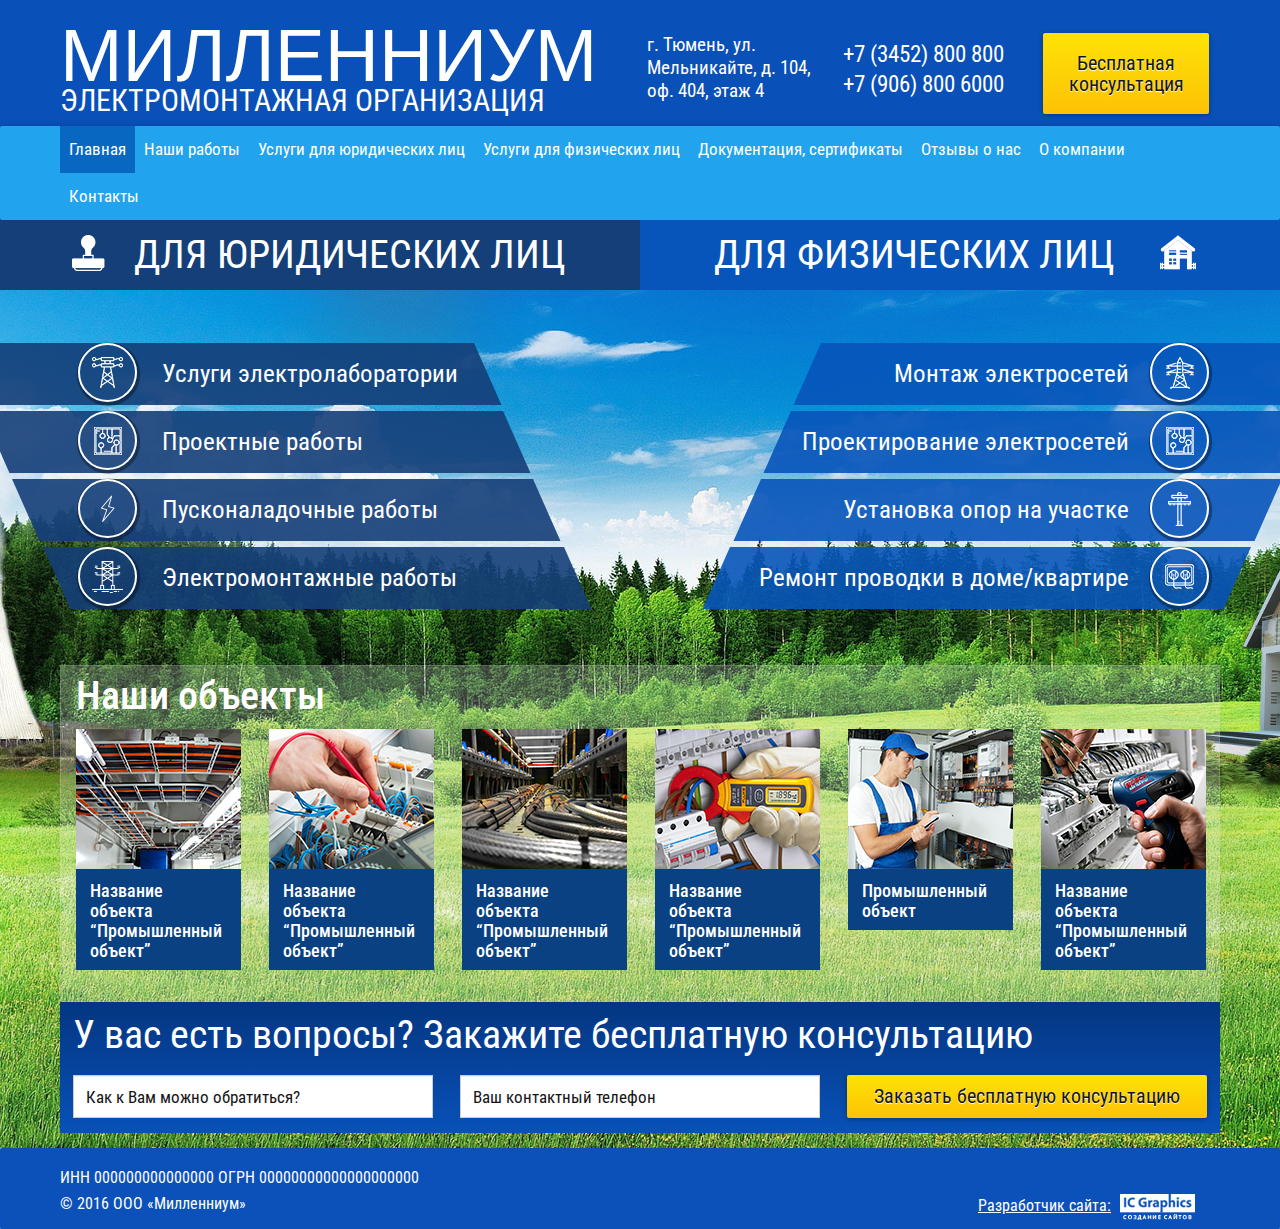
==== app/index.html @ 9b437aac "pered ispravleniem" ====
<!DOCTYPE html>
<html lang="ru">

<head>
    <meta charset="utf-8">
    <meta http-equiv="X-UA-Compatible" content="IE=edge">
    <title>Милленниум</title>
    <link rel="stylesheet" href="css/bootstrap.css">
    <!--[if lt IE 9]>
    <script src="https://oss.maxcdn.com/html5shiv/3.7.2/html5shiv.min.js"></script>
    <script src="https://oss.maxcdn.com/respond/1.4.2/respond.min.js"></script>
    <![endif]-->
    <link rel="stylesheet" href="css/owl.carousel.min.css">
    <link rel="stylesheet" type="text/css" href="css/main.css">
</head>
<body>
<div class="wrapper main-page">
    <div class="main-header">
        <div class="container">
            <div class="main-header_top">
                <div class="logo">
                    <a href="/">
                        <div class="logo_text">
                            Милленниум<br>
                            Электромонтажная   организация
                        </div>
                    </a>
                </div>
                <div class="contacts-info_location">
                    г. Тюмень, ул.<br> Мельникайте, д. 104,<br> оф. 404, этаж 4
                </div>
                <div class="contacts-info_phone">
                    +7 (3452) 800 800<br>
                    +7 (906) 800 6000
                </div>
                <button class="btn btn-size1" type="button" data-toggle="modal" data-target="#callback-modal">
                    Бесплатная<br> консультация
                </button>
            </div>
        </div>
        <nav class="main-nav">
            <div class="container">
                <ul class="main-nav_list">
                    <li class="active">
                        <a href="#">
                            Главная
                        </a>
                    </li>
                    <li>
                        <a href="#">
                            Наши работы
                        </a>
                    </li>
                    <li>
                        <a href="#">
                            Услуги для юридических лиц
                        </a>
                    </li>
                    <li>
                        <a href="#">
                            Услуги для физических лиц
                        </a>
                    </li>
                    <li>
                        <a href="#">
                            Документация, сертификаты
                        </a>
                    </li>
                    <li>
                        <a href="#">
                            Отзывы о нас
                        </a>
                    </li>
                    <li>
                        <a href="#">
                            О компании
                        </a>
                    </li>
                    <li>
                        <a href="#">
                            Контакты
                        </a>
                    </li>
                </ul>
            </div>
        </nav>
        <div class="main-header_bottom clearfix">
            <div class="container">
                <div class="main-header_box">
                    Для юридических лиц
                </div>
                <div class="main-header_box">
                    Для физических лиц
                </div>
            </div>
        </div>
    </div>
    <section class="content">
        <div class="container">
            <h1>

            </h1>
            <div class="main-services clearfix">
                <a class="main-services_link" href="">
                    <ul class="main-services_list main-services_left">
                        <li>
                            <span>Услуги электролаборатории</span>

                        </li>
                        <li>
                            Проектные работы
                        </li>
                        <li>
                            Пусконаладочные работы
                        </li>
                        <li>
                            Электромонтажные работы
                        </li>
                    </ul>
                </a>
                <a class="main-services_link" href="">
                    <ul class="main-services_list main-services_right">
                        <li>
                            Монтаж электросетей
                        </li>
                        <li>
                            Проектирование электросетей
                        </li>
                        <li>
                            Установка опор на участке
                        </li>
                        <li>
                            Ремонт проводки в доме/квартире
                        </li>
                    </ul>
                </a>

            </div>
            <div class="objects clearfix">
                <h2>
                    Наши объекты
                </h2>
                <div class="objects_wrap">
                    <a class="objects_item" href="#">
                        <img src="img/home1.jpg" alt="" class="objects_img">
                        <div class="objects_title">
                            <h4 class="main--title">
                                Название объекта “Промышленный объект”
                            </h4>
                        </div>
                    </a>
                    <a class="objects_item" href="#">
                        <img src="img/home2.jpg" alt="" class="objects_img">
                        <div class="objects_title">
                            <h4 class="main--title">
                                Название объекта “Промышленный объект”
                            </h4>
                        </div>
                    </a>
                    <a class="objects_item" href="#">
                        <img src="img/home3.jpg" alt="" class="objects_img">
                        <div class="objects_title">
                            <h4 class="main--title">
                                Название объекта “Промышленный объект”
                            </h4>
                        </div>
                    </a>
                    <a class="objects_item" href="#">
                        <img src="img/home4.jpg" alt="" class="objects_img">
                        <div class="objects_title">
                            <h4 class="main--title">
                                Название объекта “Промышленный объект”
                            </h4>
                        </div>
                    </a>
                    <a class="objects_item" href="#">
                        <img src="img/home5.jpg" alt="" class="objects_img">
                        <div class="objects_title">
                            <h4>
                                Промышленный объект
                            </h4>
                        </div>
                    </a>
                    <a class="objects_item" href="#">
                        <img src="img/home6.jpg" alt="" class="objects_img">
                        <div class="objects_title">
                            <h4 class="main--title">
                                Название объекта “Промышленный объект”
                            </h4>
                        </div>
                    </a>
                </div>
            </div>
            <div class="main-callback clearfix">

                <div class="main-callback_title">
                    У вас есть вопросы? Закажите бесплатную  консультацию
                </div>
                <form class="callback_form form-ajax" action="#" method="POST" data-validate-fields="callback_fields">
                    <div class="form-group">
                        <input class="form-control" name="name" type="text" placeholder="Как к Вам можно обратиться?">
                    </div>
                    <div class="form-group">
                        <input class="form-control" name="phone" type="tel" placeholder="Ваш контактный телефон">
                    </div>
                    <div class="form-group">
                        <button class="btn btn-stretch btn-ajax" type="button">
                            Заказать бесплатную консультацию
                        </button>
                    </div>
                </form>
            </div>

        </div>
    </section>
</div>
<!-- wrapper-end -->

<footer class="main-footer">
    <div class="container">
        <div class="main-footer_copyright">
            ИНН    000000000000000    ОГРН   00000000000000000000<br>
            &copy 2016 ООО «Милленниум»
        </div>
        <div class="main-footer_creators">
            <a href="http://ic-graphics.ru/">Разработчик сайта:</a>
            <img src="img/footer_creators.png" alt="">
        </div>
    </div>
</footer>
<div class="modal fade callback-modal" id="callback-modal" tabindex="-1">
    <div class="modal-dialog">
        <div class="modal-content">
            <div class="modal-header">
                <button class="close" type="button"  data-dismiss="modal" aria-label="Close"><span aria-hidden="true" > <img
                        src="img/modal_close.png" alt=""> </span>
                </button>
                <div class="modal-title">
                    Получить бесплатную<br>
                    консултацию специалиста
                </div>
            </div>
            <div class="modal-body">
                <form class="form-enroll form-ajax" action="#" method="POST" data-validate-fields="callback_fields">
                    <div class="form-group">
                        <input class="form-control" name="name" type="text" placeholder="Как к Вам можно обратиться *">
                    </div>
                    <div class="form-group">
                        <input class="form-control" name="phone" type="tel" placeholder="Ваш номер телефона *">
                    </div>
                    <div class="form-group">
                        <input class="checkbox" name="checkbox" id="checkbox" type="checkbox" >
                        <label for="checkbox">Разрешить обработку персональных данных</label>
                    </div>
                    <div class="form-group">
                        <button class="btn btn-stretch btn-ajax" type="button">
                            Отправить запрос
                        </button>
                    </div>

                </form>
            </div>
        </div><!-- /.modal-content -->
    </div><!-- /.modal-dialog -->
</div><!-- /.modal -->
<script src="https://ajax.googleapis.com/ajax/libs/jquery/1.11.3/jquery.min.js"></script>
<script src="js/owl.carousel.min.js"></script>
<script src="js/main.js"></script>
<script src="js/bootstrap.js"></script>
</body>
</html>
---- app/css/main.css ----
@charset "UTF-8";
@import url("https://fonts.googleapis.com/css?family=Roboto+Condensed:300,400,700&subset=cyrillic");
@import url(../fonts/avantgardegothicc-bold.css);
@import url(http://allfont.ru/allfont.css?fonts=avantgardectt-bold);
@import url(../fonts/MyriadProRegular.css);
/******************* Прижатый футер ************************/
.wrapper {
  min-height: 100%;
  margin-bottom: -81px;
  overflow: hidden; }

.wrapper:after {
  content: "";
  display: block;
  height: 81px; }

html,
body {
  height: 100%; }

body {
  min-width: 1170px;
  font-family: 'Roboto Condensed', sans-serif;
  color: #131313;
  font-size: 17px; }

.container {
  width: 1170px;
  padding: 0 5px; }

/******************* Base-style ************************/
/******************* Кнопки ************************/
.btn {
  line-height: 21px;
  text-decoration: none;
  font-size: 20px;
  text-shadow: 0 1px 1px white;
  color: #151515;
  background-color: #fdc205;
  background-image: -webkit-gradient(linear, left bottom, left top, from(#fdc205), to(#fde305));
  background-image: -webkit-linear-gradient(bottom, #fdc205 0%, #fde305 100%);
  background-image: linear-gradient(to top, #fdc205 0%, #fde305 100%);
  -webkit-border-radius: 2px;
          border-radius: 2px;
  -webkit-box-shadow: 0 1px 5px rgba(0, 0, 0, 0.35);
          box-shadow: 0 1px 5px rgba(0, 0, 0, 0.35);
  border: none;
  outline: none !important;
  -webkit-transition: all 0.9s;
  transition: all 0.9s;
  white-space: normal; }

.btn:hover {
  color: #151515;
  background-image: -webkit-gradient(linear, left bottom, left top, from(#21a3ee), to(#7bdeff));
  background-image: -webkit-linear-gradient(bottom, #21a3ee 0%, #7bdeff 100%);
  background-image: linear-gradient(to top, #21a3ee 0%, #7bdeff 100%);
  -webkit-box-shadow: 0 1px 5px rgba(0, 0, 0, 0.35);
          box-shadow: 0 1px 5px rgba(0, 0, 0, 0.35);
  -webkit-animation: background 2s infinite alternate;
          animation: background 2s infinite alternate; }

.btn:active {
  color: #151515;
  background-image: -webkit-gradient(linear, left bottom, left top, from(#7bdeff), to(#21a3ee));
  background-image: -webkit-linear-gradient(bottom, #7bdeff 0%, #21a3ee 100%);
  background-image: linear-gradient(to top, #7bdeff 0%, #21a3ee 100%);
  -webkit-box-shadow: inset 0 0 10px rgba(1, 56, 85, 0.5);
          box-shadow: inset 0 0 10px rgba(1, 56, 85, 0.5);
  background-position: 0 -102%; }

.btn:focus, .btn:visited {
  color: #151515;
  background-color: #fdc205;
  background-image: -webkit-gradient(linear, left bottom, left top, from(#fdc205), to(#fde305));
  background-image: -webkit-linear-gradient(bottom, #fdc205 0%, #fde305 100%);
  background-image: linear-gradient(to top, #fdc205 0%, #fde305 100%); }

.btn-size1 {
  width: 166px;
  padding: 19.5px 12px; }

.btn-size2 {
  width: 360px;
  padding: 11px 12px; }

.btn-stretch {
  width: 100%;
  padding: 11px 12px; }

h1,
h2,
h3,
h4 {
  margin: 0;
  color: #101010; }

h1 {
  padding-top: 15px;
  padding-bottom: 23px;
  font-size: 35px;
  line-height: 30px;
  text-transform: uppercase; }

h2 {
  padding-top: 14px;
  padding-bottom: 19px;
  font-size: 25px;
  line-height: 30px;
  text-transform: uppercase; }

h3 {
  padding-top: 15px;
  padding-bottom: 12px;
  font-size: 20px;
  line-height: 26px; }

h4 {
  padding-top: 12px;
  padding-bottom: 9px;
  font-size: 18px;
  line-height: 20px; }

.main-page h1 {
  padding-top: 26px;
  padding-bottom: 26px;
  font-size: 25px;
  color: #ffffff;
  line-height: 38px; }

.main-page h2 {
  padding-top: 11px;
  padding-bottom: 14px;
  color: #ffffff;
  font-size: 40px;
  text-transform: none;
  line-height: 38px; }

.main-page h3 {
  padding-top: 15px;
  padding-bottom: 12px;
  font-size: 25px;
  color: #ffffff;
  line-height: 26px; }

.main-page h4 {
  color: #ffffff; }

.main-page {
  background: url(../img/main_bg.jpg) top center no-repeat;
  background-color: #6cb6db; }

a {
  color: #0851b8;
  text-decoration: underline; }

a:visited {
  color: #7018de;
  text-decoration: underline; }

a:hover {
  color: #388bff;
  text-decoration: underline; }

p {
  padding: 0;
  margin-bottom: 21px;
  font-weight: 300;
  line-height: 20px; }

input[type="radio"]:focus, input[type="checkbox"]:focus {
  outline: none; }

/*-- добавить классы через javasct --*/
/*-- для главной страницы --*/
/******************* Хлебные крошки ************************/
.bread {
  margin-top: 14px;
  color: #272727; }

.bread .bread-separator {
  padding: 0 12px; }

/******************* header ************************/
.main-header {
  padding-top: 33px;
  color: #ffffff;
  font-size: 19px;
  line-height: 23px;
  background: #0950b8; }

.main-header_top {
  padding-bottom: 12px; }

.main-header_bottom {
  padding: 15px 0;
  font-size: 40px;
  text-transform: uppercase;
  line-height: 40px;
  background: #e0f3fa;
  /* Old browsers */
  /* FF3.6-15 */
  background: -webkit-linear-gradient(left, #153f78 50%, #0755ba 50%);
  /* Chrome10-25,Safari5.1-6 */
  background: -webkit-gradient(linear, left top, right top, color-stop(50%, #153f78), color-stop(50%, #0755ba));
  background: linear-gradient(to right, #153f78 50%, #0755ba 50%);
  /* W3C, IE10+, FF16+, Chrome26+, Opera12+, Safari7+ */ }

.main-header_box {
  float: left;
  padding-left: 74px;
  width: 50%;
  background: url(../img/header_juridical.png) 12px top no-repeat; }

.main-header_box:nth-child(2) {
  background: url(../img/header_physical.png) 520px top no-repeat; }

.logo {
  float: left;
  margin-right: 37px; }

.logo a {
  color: #ffffff; }

.logo_text {
  display: inline-block;
  width: 550px;
  text-transform: uppercase;
  line-height: 45px;
  font-size: 30px; }

.logo_text:first-line {
  font-size: 75px;
  font-family: 'AvantGardeCTT Bold', arial, sans-serif; }

.contacts-info_location {
  float: left;
  margin-right: 16px;
  width: 180px; }

.contacts-info_phone {
  float: left;
  width: 180px;
  margin-right: 20px;
  padding-top: 7px;
  font-size: 23px;
  line-height: 30px; }

/******************* Главная навигация ************************/
.main-nav {
  background-color: #21a3ee;
  -webkit-border-radius: 2px;
          border-radius: 2px;
  -webkit-box-shadow: 0 3px 8px rgba(0, 0, 0, 0.35);
          box-shadow: 0 3px 8px rgba(0, 0, 0, 0.35); }

.main-nav_list {
  margin: 0;
  padding: 0;
  font-size: 0; }

.main-nav_list > li {
  display: inline-block;
  font-size: 17px;
  font-weight: 400; }

.main-nav_list > li a {
  display: block;
  padding: 12px 9px;
  color: #ffffff;
  text-decoration: none;
  -webkit-transition: all 0.3s;
  transition: all 0.3s; }

.main-nav_list > li a:hover, .main-nav_list > li a:active, .main-nav_list > li a:visited, .main-nav_list > li a:focus {
  text-decoration: none; }

.main-nav_list > li:hover > a,
.main-nav_list > li.active > a {
  background: #0868c1; }

/******************* objects ************************/
.objects {
  padding-left: 15px;
  background-color: rgba(255, 255, 255, 0.21);
  border: 1px solid rgba(209, 209, 209, 0.21); }

.objects_img {
  width: 165px;
  height: 140px;
  overflow: hidden; }

.objects_img img {
  width: 100%; }

.objects_item {
  float: left;
  margin-right: 28px;
  margin-bottom: 31px;
  width: 165px;
  text-decoration: none; }

.objects_item:hover {
  -webkit-box-shadow: 0.5px 0.9px 16px rgba(0, 0, 0, 0.35);
          box-shadow: 0.5px 0.9px 16px rgba(0, 0, 0, 0.35); }

.objects_item:hover, .objects_item:active, .objects_item:visited {
  text-decoration: none; }

.objects_item:nth-child(6n) {
  margin-right: 0; }

.objects_item:hover .objects_title {
  background-color: #fdc205;
  background-image: -webkit-gradient(linear, left bottom, left top, from(#fdc205), to(#fde305));
  background-image: -webkit-linear-gradient(bottom, #fdc205 0%, #fde305 100%);
  background-image: linear-gradient(to top, #fdc205 0%, #fde305 100%); }

.objects_item:hover h4 {
  color: #151515; }

.objects_title {
  padding: 0 14px;
  color: #ffffff;
  background-color: #094182;
  -webkit-transition: all 0.3s;
  transition: all 0.3s; }

/******************* work ************************/
.work-list {
  margin-bottom: 32px; }

.work-list_item {
  position: relative;
  float: left;
  margin-right: 30px;
  width: 555px;
  -webkit-transition: all 0.3s;
  transition: all 0.3s; }

.work-list_item:nth-child(2n) {
  margin-right: 0; }

.work-list_item:hover {
  -webkit-box-shadow: 0.5px 0.9px 16px rgba(0, 0, 0, 0.35);
          box-shadow: 0.5px 0.9px 16px rgba(0, 0, 0, 0.35); }

.work-list_item:hover .work_text {
  color: #101010;
  background-color: #fdcd05; }

.work-list_text {
  position: absolute;
  top: 225px;
  left: 0;
  min-width: 359px;
  max-width: 500px;
  padding: 5px 12px;
  line-height: 30px;
  color: #ffffff;
  font-size: 25px;
  text-transform: uppercase;
  background-color: #094182;
  -webkit-transition: all 0.3s;
  transition: all 0.3s; }

.work-list_img {
  width: 555px;
  height: 280px; }

.work-list2_item {
  float: left;
  margin-right: 30px;
  margin-bottom: 31px;
  width: 262px;
  text-decoration: none; }

.work-list2_item:hover, .work-list2_item:active, .work-list2_item:visited, .work-list2_item:focus {
  text-decoration: none; }

.work-list2_item:hover {
  -webkit-box-shadow: 0.5px 0.9px 16px rgba(0, 0, 0, 0.35);
          box-shadow: 0.5px 0.9px 16px rgba(0, 0, 0, 0.35); }

.work-list2_item:hover .work-list2_text {
  text-decoration: underline;
  color: #0851b8; }

.work-list2_item:hover .work-list2_title {
  background-color: #fdc205;
  color: #151515;
  background-image: -webkit-gradient(linear, left bottom, left top, from(#fdc205), to(#fde305));
  background-image: -webkit-linear-gradient(bottom, #fdc205 0%, #fde305 100%);
  background-image: linear-gradient(to top, #fdc205 0%, #fde305 100%); }

.work-list2_item:nth-child(4n) {
  margin-right: 0; }

.work-list2_img {
  width: 262px;
  height: 160px;
  overflow: hidden; }

.work-list2_img img {
  width: 100%; }

.work-list2 h3 {
  color: #ffffff; }

.work-list2_title {
  padding: 0 14px;
  background-color: #094182;
  text-decoration: none;
  -webkit-transition: all 0.3s;
  transition: all 0.3s; }

.work-list2_text {
  padding: 0 14px;
  padding-top: 15px;
  color: #131313;
  text-decoration: none;
  border: 1px solid #e2e2e2;
  -webkit-transition: all 0.3s;
  transition: all 0.3s; }

.work-list2_item:hover h3 {
  color: #151515; }

/******************* callback ************************/
.main-callback {
  padding: 0 13px;
  padding-bottom: 5px;
  margin-bottom: 15px;
  background-color: #153f78;
  background-image: -webkit-gradient(linear, left bottom, left top, from(#0851b8), to(#043681));
  background-image: -webkit-linear-gradient(bottom, #0851b8 0%, #043681 100%);
  background-image: linear-gradient(to top, #0851b8 0%, #043681 100%); }

.main-callback_title {
  padding-top: 17px;
  padding-bottom: 24px;
  color: #fefeff;
  font-size: 40px;
  line-height: 32px; }

.callback_form .form-group {
  float: left;
  margin-left: 0;
  margin-right: 27px; }

.callback_form .form-group:last-child {
  margin-right: 0; }

.form-group {
  width: 360px;
  margin-bottom: 10px; }

.form-group .form-control {
  height: 43px;
  font-size: 17px;
  -webkit-border-radius: 0;
          border-radius: 0; }

.form-group .form-control:focus {
  -webkit-box-shadow: inset -3px 2px 14px -5px #989898;
          box-shadow: inset -3px 2px 14px -5px #989898; }

input::-webkit-input-placeholder {
  color: #151515 !important; }

input:-moz-placeholder {
  /* Firefox 18- */
  color: #151515 !important; }

input::-moz-placeholder {
  /* Firefox 19+ */
  color: #151515 !important; }

input:-ms-input-placeholder {
  color: #151515 !important; }

.main-callback--all {
  padding-left: 99px;
  padding-top: 43px;
  padding-bottom: 25px;
  margin-bottom: 30px; }

.main-callback--all .callback_form {
  float: left; }

.main-callback--all .main-callback_title {
  float: left;
  width: 572px;
  padding-top: 0;
  margin-right: 25px;
  text-transform: uppercase; }

.main-callback--all .main-callback_title span {
  font-size: 55px;
  line-height: 43px;
  font-weight: 400; }

.main-callback--all .form-group {
  float: none;
  margin-left: 0;
  margin-right: 27px; }

/******************* Футер без hit ************************/
.main-footer {
  height: 81px;
  min-width: 1170px;
  font-size: 16px;
  color: #ffffff;
  background-color: #0c51b9;
  -webkit-border-radius: 2px;
          border-radius: 2px;
  -webkit-box-shadow: 0 3px 8px rgba(0, 0, 0, 0.35);
          box-shadow: 0 3px 8px rgba(0, 0, 0, 0.35); }

.main-footer_copyright {
  float: left;
  margin-top: 17px;
  vertical-align: middle;
  line-height: 26px; }

.main-footer_creators {
  float: right;
  height: 26px;
  padding-right: 25px;
  margin-top: 45px;
  vertical-align: middle;
  text-align: right;
  line-height: 26px; }

.main-footer_creators img {
  width: 75px;
  height: 26px;
  margin-left: 5px; }

.main-footer_creators a {
  color: white; }

.main-footer_creators a:hover, .main-footer_creators a:active, .main-footer_creators a:focus {
  text-decoration: underline; }

/******************* модальное окно ************************/
.modal .modal-dialog {
  width: 560px;
  -webkit-box-shadow: 0.5px 0.9px 38px rgba(0, 0, 0, 0.35);
          box-shadow: 0.5px 0.9px 38px rgba(0, 0, 0, 0.35); }

.modal .modal-content {
  text-align: center;
  -webkit-border-radius: 3px;
          border-radius: 3px; }

.modal .modal-header {
  position: relative;
  padding-top: 37px;
  padding-bottom: 2px;
  border: 0; }

.modal .modal-header .close {
  opacity: 1; }

.modal .modal-header .close span {
  position: absolute;
  right: 4px;
  top: 0;
  width: 40px;
  height: 40px;
  padding-left: 10px;
  padding-top: 10px; }

.modal .modal-title {
  font-size: 40px;
  line-height: 42px; }

.modal .modal-body {
  padding-bottom: 29px; }

.modal .form-group {
  width: 361px;
  margin: auto;
  margin-bottom: 9px; }

.modal .form-group .form-control {
  height: 34px;
  color: #3c3c3c;
  border: 1px solid #d7d7d7;
  -webkit-border-radius: 1px;
          border-radius: 1px;
  -webkit-box-shadow: inset 0.5px 0.9px 1px rgba(0, 0, 0, 0.38);
          box-shadow: inset 0.5px 0.9px 1px rgba(0, 0, 0, 0.38); }

.modal .form-group .form-control:focus {
  -webkit-box-shadow: inset -3px 2px 14px -5px #989898;
          box-shadow: inset -3px 2px 14px -5px #989898; }

.modal .checkbox:not(checked) {
  position: absolute;
  opacity: 0; }

.modal label {
  position: relative;
  display: inline-block;
  padding-left: 16px;
  margin-bottom: 6px;
  margin-top: 7px;
  font-weight: 400;
  cursor: pointer; }

.modal label:before {
  content: " ";
  position: absolute;
  left: -7px;
  top: 3px;
  width: 15px;
  height: 15px;
  z-index: 2; }

.modal label:after {
  content: " ";
  position: absolute;
  left: -7px;
  top: 3px;
  width: 15px;
  height: 15px;
  background-color: #ffffff;
  border: 1px solid #d7d7d7;
  -webkit-border-radius: 2px;
          border-radius: 2px;
  z-index: 1; }

.modal input[type=checkbox]:checked + label:before {
  content: "";
  position: absolute;
  top: 2px;
  left: -4px;
  width: 15px;
  height: 15px;
  background: url(../img/modal_check.png) no-repeat;
  font-size: 20px; }

/******************* pagination ************************/
.pagination_list {
  margin: 0;
  margin-bottom: 23px;
  padding: 0;
  font-size: 0; }

.pagination_list li {
  display: inline-block;
  width: 31px;
  height: 33px;
  line-height: 33px;
  text-align: center;
  font-size: 18px;
  -webkit-border-radius: 2px;
          border-radius: 2px; }

.pagination_list a {
  display: block;
  vertical-align: middle;
  color: #0851b8;
  text-decoration: underline;
  -webkit-transition: all 0.3s;
  transition: all 0.3s; }

.pagination_list li:hover a,
.pagination_list li.active a {
  background-color: #0851b8;
  text-decoration: none;
  color: #ffffff; }

.pagination_list li:last-child:hover a {
  background: transparent; }

/*
.pagination a {
    width: 33px;
    height: 33px;
    color: #ffffff;
    display: block;
    border-radius: 50%;
    text-decoration: none;
    padding-top: 4px;
    -webkit-transition: all 0.4s;
    -moz-transition: all 0.4s;
    -o-transition: all 0.4s;

transition: all 0.4s;
}
*/
/******************* object ************************/
.object_subtitle {
  margin-bottom: 14px;
  font-size: 18px;
  line-height: 20px; }

.object_slider {
  float: left;
  margin-right: 29px;
  margin-bottom: 21px;
  width: 652px;
  height: 370px;
  background: green; }

.object_text {
  float: left;
  width: 458px;
  min-height: 397px; }

.object_list {
  margin-bottom: 20px; }

.object ul {
  padding-left: 31px;
  list-style-type: none; }

.object ul li {
  position: relative;
  margin-bottom: 4px;
  font-weight: 300;
  line-height: 25px; }

.object ul li:before {
  content: "";
  position: absolute;
  top: 13px;
  left: -8px;
  display: block;
  width: 2px;
  height: 2px;
  -webkit-border-radius: 50%;
          border-radius: 50%;
  background: #131313; }

.object_title {
  margin-bottom: 21px;
  font-size: 25px;
  line-height: 20px; }

/******************* reviews ************************/
.reviews {
  margin-bottom: 27px; }

.reviews_img {
  float: left;
  display: -webkit-box;
  display: -webkit-flex;
  display: -ms-flexbox;
  display: flex;
  width: 264px;
  margin-right: 29px;
  padding: 15px;
  height: 353px;
  text-align: center;
  border: 1px solid #e2e2e2;
  overflow: hidden; }

.reviews_img img {
  margin: auto;
  width: 100%; }

.reviews_text {
  float: left;
  width: 844px; }

.reviews_item {
  padding-bottom: 31px;
  margin-top: 31px;
  border-bottom: 1px solid #dbd9d9; }

.reviews_item:first-child {
  margin-top: 0; }

.reviews_title {
  margin-bottom: 21px;
  font-size: 25px;
  line-height: 20px; }

.reviews_name {
  margin-top: 44px;
  font-size: 20px; }

/******************* services ************************/
.services_item {
  float: left;
  margin-right: 30px;
  margin-bottom: 7px;
  width: 262px;
  text-decoration: none; }

.services_item img {
  width: 262px;
  height: 160px; }

.services_item:hover {
  -webkit-box-shadow: 0.5px 0.9px 16px rgba(0, 0, 0, 0.35);
          box-shadow: 0.5px 0.9px 16px rgba(0, 0, 0, 0.35); }

.services_item:hover, .services_item:active, .services_item:visited, .services_item:focus {
  text-decoration: none; }

.services_item:nth-child(4n) {
  margin-right: 0; }

.services_item:hover .services_title {
  background-color: #fdc205;
  background-image: -webkit-gradient(linear, left bottom, left top, from(#fdc205), to(#fde305));
  background-image: -webkit-linear-gradient(bottom, #fdc205 0%, #fde305 100%);
  background-image: linear-gradient(to top, #fdc205 0%, #fde305 100%); }

.services_item h3 {
  color: #ffffff; }

.services_item:hover h3 {
  color: #151515; }

.services_img {
  width: 165px;
  height: 140px; }

.services_title {
  padding: 0 13px;
  color: #ffffff;
  background-color: #094182;
  -webkit-transition: all 0.3s;
  transition: all 0.3s; }

/******************* work-process ************************/
.work-process {
  padding-top: 30px;
  padding-left: 12px;
  margin-bottom: 32px;
  background: url(../img/work-process_bg.jpg); }

.work-process_item {
  position: relative;
  float: left;
  margin-bottom: 14px;
  margin-right: 18px;
  width: 264px;
  height: 114px;
  background: url(../img/number1.png) no-repeat; }

.work-process_text {
  padding-left: 100px;
  padding-right: 15px;
  padding-top: 26px;
  font-size: 21px;
  color: #ffffff;
  line-height: 20px; }

.work-process_item:nth-child(2) {
  background: url(../img/number2.png) no-repeat; }

.work-process_item:nth-child(3) {
  background: url(../img/number3.png) no-repeat; }

.work-process_item:nth-child(4) {
  background: url(../img/number4.png) no-repeat; }

.work-process_item:nth-child(5) {
  background: url(../img/number5.png) no-repeat; }

.work-process_item:nth-child(6) {
  background: url(../img/number6.png) no-repeat; }

.work-process_item:nth-child(7) {
  background: url(../img/number7.png) no-repeat; }

.work-process_item:nth-child(8) {
  background: url(../img/number8.png) no-repeat; }

/******************* price ************************/
.price_form {
  padding-bottom: 11px; }

.price_form label {
  color: #0e0e0e;
  font-weight: 400; }

.price_form .form-group {
  width: 653px;
  margin-bottom: 5px; }

.price_form .form-group > label {
  line-height: 34px; }

.price_form .form-control {
  float: right;
  width: 361px;
  height: 34px; }

.price_form .price_radio {
  float: right;
  width: 361px; }

.price_form .price_radio:last-child {
  margin-bottom: 10px; }

.price_form .price_radio input[type=radio] {
  position: absolute;
  opacity: 0; }

.price_form .price_radio label {
  position: relative;
  display: inline-block;
  padding-left: 23px;
  margin: 0;
  line-height: 22px;
  cursor: pointer; }

.price_form .price_radio label:before {
  content: " ";
  position: absolute;
  left: 0px;
  top: 4px;
  width: 14px;
  height: 14px;
  background: url(../img/checkbox_radio.png) no-repeat; }

.price_form .price_radio input[type=radio]:checked + label:before {
  content: "\2022";
  font-size: 20px;
  text-align: center;
  line-height: 14px; }

.price_form .btn--indent {
  float: right;
  width: 361px;
  margin-top: 18px; }

.price_total {
  float: right;
  width: 361px;
  margin-top: 10px;
  color: #0e0e0e; }

.price_total span {
  margin-left: 5px;
  color: #fa3c01;
  font-size: 25px; }

.documents_img {
  float: left;
  display: -webkit-box;
  display: -webkit-flex;
  display: -ms-flexbox;
  display: flex;
  width: 264px;
  margin-right: 29px;
  margin-bottom: 43px;
  height: 360px;
  text-align: center;
  border: 1px solid #e2e2e2;
  overflow: hidden; }

.documents_img:nth-child(4n) {
  margin-right: 0; }

.documents_img img {
  width: 100%;
  margin: auto; }

/******************* contacts ************************/
.contacts {
  margin-bottom: 30px; }

.contacts_text {
  float: left;
  width: 262px;
  margin-right: 31px; }

.contacts_text span {
  font-size: 18px;
  font-weight: 400; }

.contacts_img {
  width: 262px;
  height: 290px; }

.map-site {
  margin-bottom: 62px; }

.map-site ul {
  padding-left: 0;
  list-style-type: none; }

.map-site ul li {
  position: relative;
  margin-bottom: 19px;
  font-weight: 300;
  line-height: 25px; }

.map-site ul ul {
  padding-left: 55px; }

.map-site ul ul li {
  margin-bottom: 0;
  line-height: 24px; }

.map-site ul ul > li:before {
  content: "";
  position: absolute;
  top: 10px;
  left: -15px;
  display: block;
  width: 3px;
  height: 3px;
  -webkit-border-radius: 50%;
          border-radius: 50%;
  background: #0851b8; }

.map-site ul a {
  color: #0851b8; }

.map-site ul a:hover, .map-site ul a:visited, .map-site ul a:active, .map-site ul a:focus {
  color: #0851b8; }

/******************* error-404 ************************/
.error-404 {
  color: #ffffff;
  background: url(../img/404_bg.jpg) top no-repeat;
  text-align: center; }

.error-404 .logo {
  float: none;
  margin: auto;
  margin-top: 66px;
  width: 560px; }

.error-404 .contacts-info_phone {
  float: none;
  width: 100%; }

.error-404 .error-404_wrap {
  margin-top: 537px;
  margin-bottom: 115px;
  font-size: 40px; }

.main-services {
  margin-bottom: 41px; }

.main-services_list {
  position: relative;
  padding: 0;
  list-style-type: none; }

.main-services_list li {
  position: relative;
  padding: 15px 0;
  margin-bottom: 5px;
  font-size: 25px;
  line-height: 33px;
  color: #ffffff; }

.main-services_left {
  float: left;
  width: 700px;
  margin-left: -168px; }

.main-services_left li {
  padding-left: 270px;
  padding-right: 50px; }

.main-services_left li:after {
  content: "";
  position: absolute;
  display: block;
  top: 1px;
  left: 186px;
  width: 59px;
  height: 59px;
  border: 2px solid white;
  -webkit-box-shadow: 1px 1.7px 0.8px 2.2px rgba(0, 0, 0, 0.35);
          box-shadow: 1px 1.7px 0.8px 2.2px rgba(0, 0, 0, 0.35);
  -webkit-border-radius: 50%;
          border-radius: 50%;
  background-color: #153f78; }

.main-services_left li:nth-child(1):after {
  background: url(../img/pseudo-menu1.png) no-repeat center; }

.main-services_left li:nth-child(2):after {
  background: url(../img/pseudo-menu2.png) no-repeat center; }

.main-services_left li:nth-child(3):after {
  background: url(../img/pseudo-menu3.png) no-repeat center; }

.main-services_left li:nth-child(4):after {
  background: url(../img/pseudo-menu4.png) no-repeat center; }

.main-services_left li:nth-child(1) {
  background: url(../img/pseudo-menu_item_left.png) no-repeat 61px; }

.main-services_left li:nth-child(2) {
  background: url(../img/pseudo-menu_item_left.png) no-repeat 90px; }

.main-services_left li:nth-child(3) {
  background: url(../img/pseudo-menu_item_left.png) no-repeat 120px; }

.main-services_left li:nth-child(4) {
  background: url(../img/pseudo-menu_item_left.png) no-repeat right; }

.main-services_right {
  float: right;
  width: 700px;
  margin-right: -168px;
  text-align: right; }

.main-services_right li {
  padding-right: 259px;
  padding-left: 50px; }

.main-services_right li:after {
  content: "";
  position: absolute;
  display: block;
  top: 1px;
  right: 179px;
  width: 59px;
  height: 59px;
  border: 2px solid white;
  -webkit-box-shadow: 1px 1.7px 0.8px 2.2px rgba(0, 0, 0, 0.35);
          box-shadow: 1px 1.7px 0.8px 2.2px rgba(0, 0, 0, 0.35);
  -webkit-border-radius: 50%;
          border-radius: 50%;
  background-color: #153f78; }

.main-services_right li:nth-child(1):after {
  background: url(../img/pseudo-menu5.png) no-repeat center; }

.main-services_right li:nth-child(2):after {
  background: url(../img/pseudo-menu6.png) no-repeat center; }

.main-services_right li:nth-child(3):after {
  background: url(../img/pseudo-menu7.png) no-repeat center; }

.main-services_right li:nth-child(4):after {
  background: url(../img/pseudo-menu8.png) no-repeat center; }

.main-services_right li:nth-child(1) {
  background: url(../img/pseudo-menu_item.png) no-repeat 105px; }

.main-services_right li:nth-child(2) {
  background: url(../img/pseudo-menu_item.png) no-repeat 75px; }

.main-services_right li:nth-child(3) {
  background: url(../img/pseudo-menu_item.png) no-repeat 45px; }

.main-services_right li:nth-child(4) {
  background: url(../img/pseudo-menu_item.png) no-repeat 14px; }

.main-services_link {
  color: #ffffff; }

.main-services_link:hover, .main-services_link:active, .main-services_link:visited, .main-services_link:focus {
  color: #ffffff; }
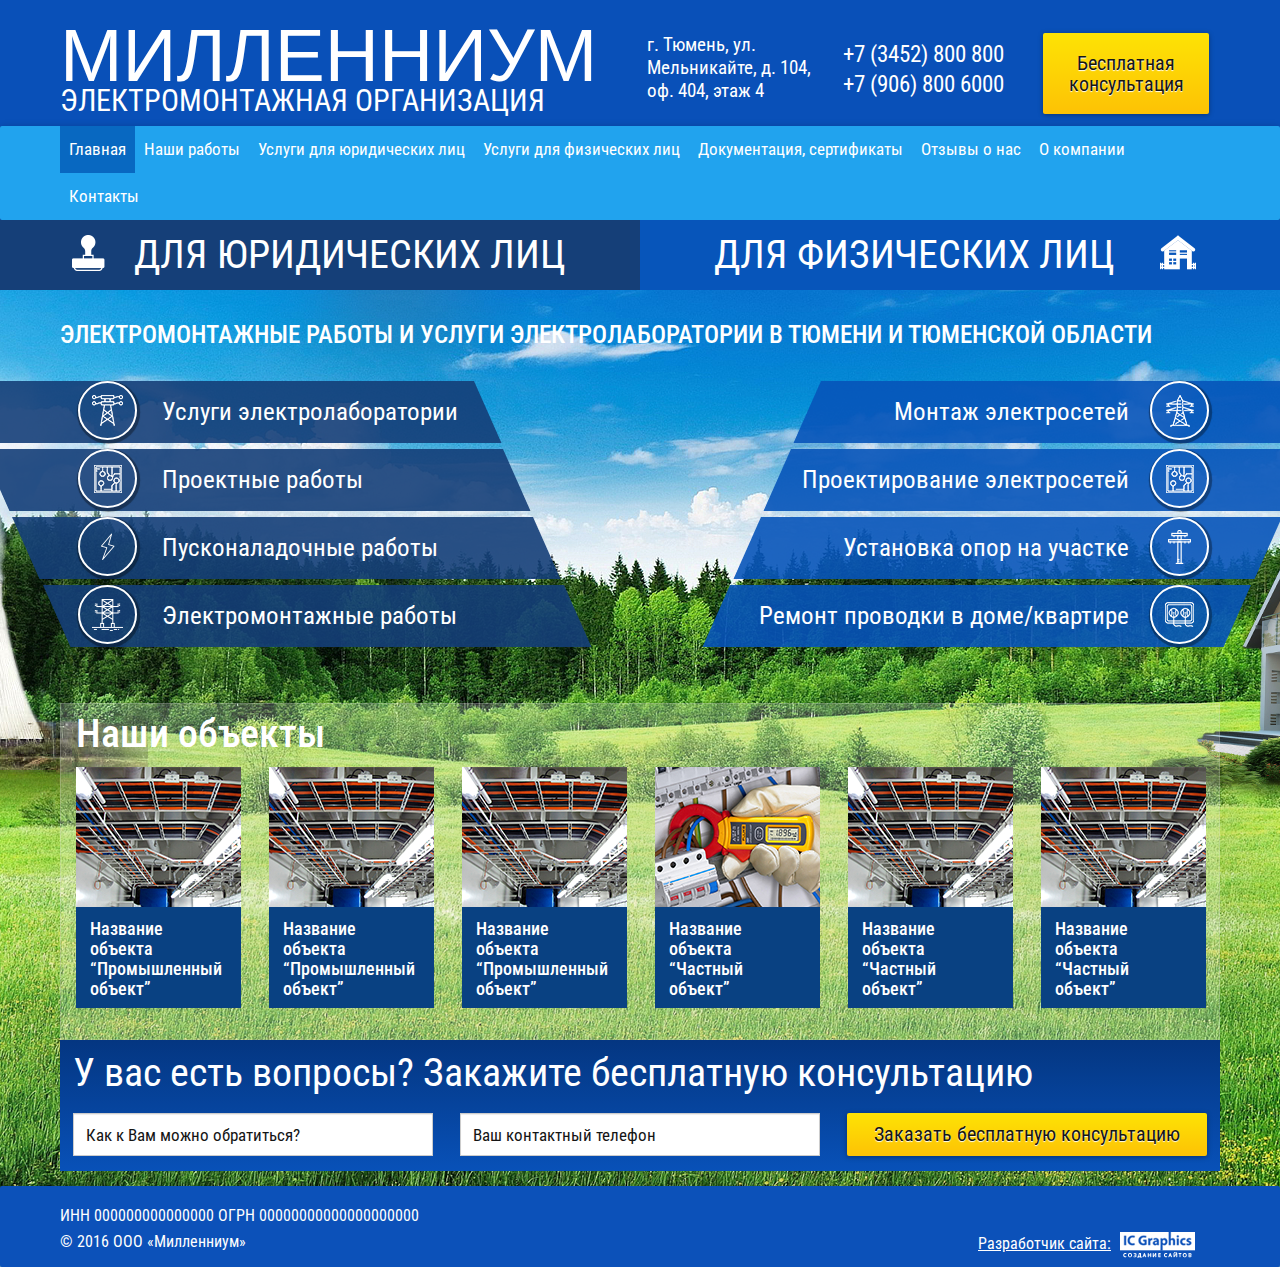
==== commit 4113d00b: "ispravil glavnuyu" ====
--- a/app/index.html
+++ b/app/index.html
@@ -22,7 +22,7 @@
                     <a href="/">
                         <div class="logo_text">
                             Милленниум<br>
-                            Электромонтажная   организация
+                            Электромонтажная организация
                         </div>
                     </a>
                 </div>
@@ -98,7 +98,7 @@
     <section class="content">
         <div class="container">
             <h1>
-
+                Электромонтажные работы и услуги электролаборатории в Тюмени и Тюменской области
             </h1>
             <div class="main-services clearfix">
                 <a class="main-services_link" href="">
@@ -142,50 +142,60 @@
                 </h2>
                 <div class="objects_wrap">
                     <a class="objects_item" href="#">
-                        <img src="img/home1.jpg" alt="" class="objects_img">
+                        <div class="objects_img">
+                            <img src="img/home1.jpg" alt="">
+                        </div>
+                            <div class="objects_title">
+                            <h4>
+                                Название объекта “Промышленный объект”
+                            </h4>
+                        </div>
+                    </a>
+                    <a class="objects_item" href="#">
+                        <div class="objects_img">
+                            <img src="img/home1.jpg" alt="">
+                        </div>
+                        <div class="objects_title">
+                            <h4>
+                                Название объекта “Промышленный объект”
+                            </h4>
+                        </div>
+                    </a>
+                    <a class="objects_item" href="#">
+                        <div class="objects_img">
+                            <img src="img/home1.jpg" alt="">
+                        </div>
+                        <div class="objects_title">
+                            <h4>
+                                Название объекта “Промышленный объект”
+                            </h4>
+                        </div>
+                    </a>
+                    <a class="objects_item" href="#">
+                        <img src="img/home4.jpg" alt="" class="objects_img">
                         <div class="objects_title">
                             <h4 class="main--title">
-                                Название объекта “Промышленный объект”
-                            </h4>
-                        </div>
-                    </a>
-                    <a class="objects_item" href="#">
-                        <img src="img/home2.jpg" alt="" class="objects_img">
-                        <div class="objects_title">
-                            <h4 class="main--title">
-                                Название объекта “Промышленный объект”
-                            </h4>
-                        </div>
-                    </a>
-                    <a class="objects_item" href="#">
-                        <img src="img/home3.jpg" alt="" class="objects_img">
-                        <div class="objects_title">
-                            <h4 class="main--title">
-                                Название объекта “Промышленный объект”
-                            </h4>
-                        </div>
-                    </a>
-                    <a class="objects_item" href="#">
-                        <img src="img/home4.jpg" alt="" class="objects_img">
-                        <div class="objects_title">
-                            <h4 class="main--title">
-                                Название объекта “Промышленный объект”
-                            </h4>
-                        </div>
-                    </a>
-                    <a class="objects_item" href="#">
-                        <img src="img/home5.jpg" alt="" class="objects_img">
-                        <div class="objects_title">
-                            <h4>
-                                Промышленный объект
-                            </h4>
-                        </div>
-                    </a>
-                    <a class="objects_item" href="#">
-                        <img src="img/home6.jpg" alt="" class="objects_img">
-                        <div class="objects_title">
-                            <h4 class="main--title">
-                                Название объекта “Промышленный объект”
+                                Название объекта “Частный объект”
+                            </h4>
+                        </div>
+                    </a>
+                    <a class="objects_item" href="#">
+                        <div class="objects_img">
+                            <img src="img/home1.jpg" alt="">
+                        </div>
+                        <div class="objects_title">
+                            <h4>
+                                Название объекта “Частный объект”
+                            </h4>
+                        </div>
+                    </a>
+                    <a class="objects_item" href="#">
+                        <div class="objects_img">
+                            <img src="img/home1.jpg" alt="">
+                        </div>
+                        <div class="objects_title">
+                            <h4>
+                                Название объекта “Частный объект”
                             </h4>
                         </div>
                     </a>
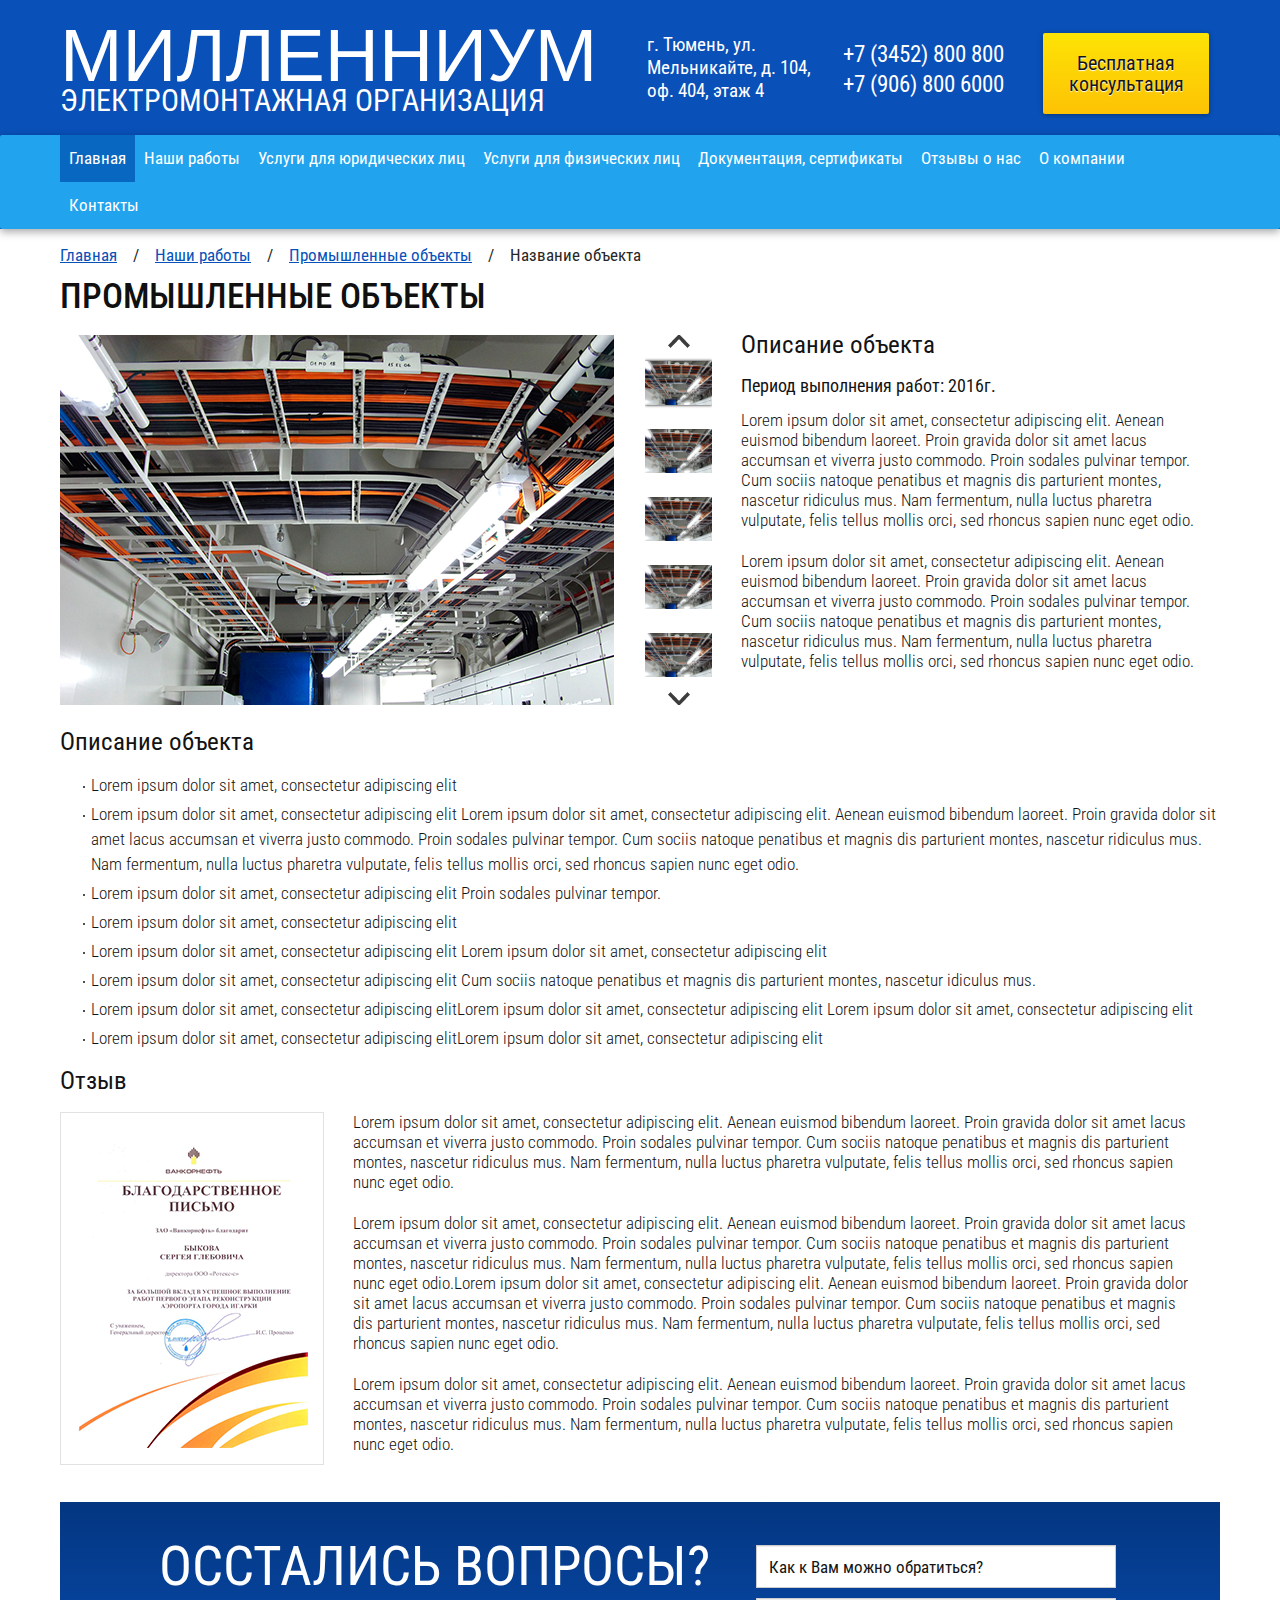
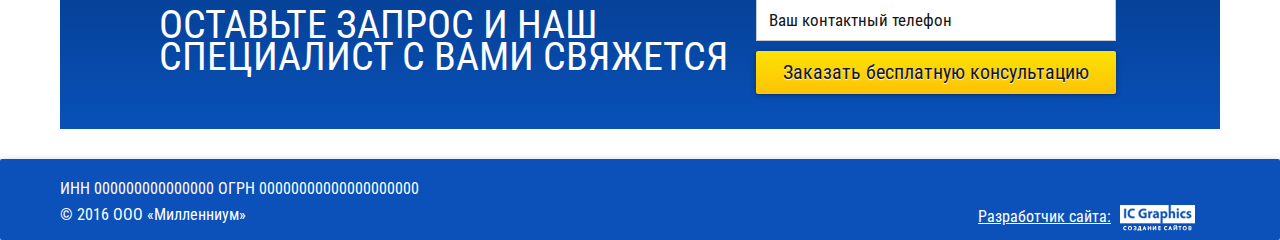
==== commit 1d9e9d7c: "slider 2" ====
--- a/app/index.html
+++ b/app/index.html
@@ -4,20 +4,20 @@
 <head>
     <meta charset="utf-8">
     <meta http-equiv="X-UA-Compatible" content="IE=edge">
-    <title>Милленниум</title>
+    <title>Миллениум</title>
     <link rel="stylesheet" href="css/bootstrap.css">
     <!--[if lt IE 9]>
     <script src="https://oss.maxcdn.com/html5shiv/3.7.2/html5shiv.min.js"></script>
     <script src="https://oss.maxcdn.com/respond/1.4.2/respond.min.js"></script>
     <![endif]-->
-    <link rel="stylesheet" href="css/owl.carousel.min.css">
+    <link rel="stylesheet" type="text/css" href="libs/lightslider/css/lightslider.css">
     <link rel="stylesheet" type="text/css" href="css/main.css">
 </head>
 <body>
-<div class="wrapper main-page">
+<div class="wrapper">
     <div class="main-header">
         <div class="container">
-            <div class="main-header_top">
+            <div class="main-header_top clearfix">
                 <div class="logo">
                     <a href="/">
                         <div class="logo_text">
@@ -84,127 +84,153 @@
                 </ul>
             </div>
         </nav>
-        <div class="main-header_bottom clearfix">
-            <div class="container">
-                <div class="main-header_box">
-                    Для юридических лиц
-                </div>
-                <div class="main-header_box">
-                    Для физических лиц
-                </div>
-            </div>
-        </div>
     </div>
     <section class="content">
         <div class="container">
+            <div class="bread">
+                <a href="#">Главная</a>
+                <span class="bread-separator">/</span>
+                <a href="#">Наши работы</a>
+                <span class="bread-separator">/</span>
+                <a href="#">Промышленные объекты</a>
+                <span class="bread-separator">/</span>
+                <span>Название объекта</span>
+            </div>
             <h1>
-                Электромонтажные работы и услуги электролаборатории в Тюмени и Тюменской области
+                Промышленные объекты
             </h1>
-            <div class="main-services clearfix">
-                <a class="main-services_link" href="">
-                    <ul class="main-services_list main-services_left">
-                        <li>
-                            <span>Услуги электролаборатории</span>
+            <div class="object">
+                <div class="object_slider">
+                    <ul class="vertical-slider">
+                        <li data-thumb="img/slide.jpg" data-src="img/slide.jpg">
+                            <img src="img/slide.jpg"/>
+                        </li>
+                        <li data-thumb="img/slide.jpg" data-src="img/slide.jpg">
+                            <img src="img/slide.jpg"/>
+                        </li>
+                        <li data-thumb="img/slide.jpg" data-src="img/slide.jpg">
+                            <img src="img/slide.jpg"/>
+                        </li>
+                        <li data-thumb="img/slide.jpg" data-src="img/slide.jpg">
+                            <img src="img/slide.jpg"/>
+                        </li>
+                        <li data-thumb="img/slide.jpg" data-src="img/slide.jpg">
+                            <img src="img/slide.jpg"/>
+                        </li>
+                    </ul>
+                </div>
+                <div class="object_text">
+                    <div class="object_title">
+                        Описание объекта 
+                    </div>
+                    <div class="object_subtitle">
+                        Период выполнения работ: 2016г.
+                    </div>
+                    <p>
+                        Lorem ipsum dolor sit amet, consectetur adipiscing elit. Aenean euismod bibendum laoreet. Proin
+                        gravida dolor sit amet lacus accumsan et viverra justo commodo. Proin sodales pulvinar tempor.
+                        Cum
+                        sociis natoque penatibus et magnis dis parturient montes, nascetur ridiculus mus. Nam fermentum,
+                        nulla luctus pharetra vulputate, felis tellus mollis orci, sed rhoncus sapien nunc eget odio.
+                    </p>
+                    <p>
+                        Lorem ipsum dolor sit amet, consectetur adipiscing elit. Aenean euismod bibendum laoreet. Proin
+                        gravida dolor sit amet lacus accumsan et viverra justo commodo. Proin sodales pulvinar tempor.
+                        Cum
+                        sociis natoque penatibus et magnis dis parturient montes, nascetur ridiculus mus. Nam fermentum,
+                        nulla luctus pharetra vulputate, felis tellus mollis orci, sed rhoncus sapien nunc eget odio.
+                    </p>
+                </div>
+                <div class="object_title">
+                    Описание объекта 
+                </div>
+                <div class="object_list">
+                    <ul>
+                        <li>
+                            Lorem ipsum dolor sit amet, consectetur adipiscing elit
+                        </li>
+                        <li>
+                            Lorem ipsum dolor sit amet, consectetur adipiscing elit Lorem ipsum dolor sit amet,
+                            consectetur
+                            adipiscing elit. Aenean euismod bibendum laoreet. Proin gravida
+                            dolor sit amet lacus accumsan et viverra justo commodo. Proin sodales pulvinar tempor. Cum
+                            sociis natoque penatibus et magnis dis parturient montes, nascetur
+                            ridiculus mus. Nam fermentum, nulla luctus pharetra vulputate, felis tellus mollis orci, sed
+                            rhoncus sapien nunc eget odio.
+                        </li>
+                        <li>
+                            Lorem ipsum dolor sit amet, consectetur adipiscing elit Proin sodales pulvinar tempor.
+                        </li>
+                        <li>
+                            Lorem ipsum dolor sit amet, consectetur adipiscing elit
+                        </li>
+                        <li>
+                            Lorem ipsum dolor sit amet, consectetur adipiscing elit Lorem ipsum dolor sit amet,
+                            consectetur
+                            adipiscing elit
+                        </li>
+                        <li>
+                            Lorem ipsum dolor sit amet, consectetur adipiscing elit Cum sociis natoque penatibus et
+                            magnis
+                            dis parturient montes, nascetur idiculus mus.
+                        </li>
+                        <li>
+                            Lorem ipsum dolor sit amet, consectetur adipiscing elitLorem ipsum dolor sit amet,
+                            consectetur
+                            adipiscing elit Lorem ipsum dolor sit amet, consectetur adipiscing elit
+                        </li>
+                        <li>
+                            Lorem ipsum dolor sit amet, consectetur adipiscing elitLorem ipsum dolor sit amet,
+                            consectetur
+                            adipiscing elit
+                        </li>
+                    </ul>
+                </div>
+                <div class="reviews clearfix">
+                    <div class="object_title">
+                        Отзыв
+                    </div>
+                    <div class="reviews_wrap">
+                        <div class="reviews_img">
+                            <img src="img/reviews1.jpg" alt="">
+                        </div>
+                        <div class="reviews_text">
+                            <p>
+                                Lorem ipsum dolor sit amet, consectetur adipiscing elit. Aenean euismod bibendum
+                                laoreet. Proin gravida dolor sit amet lacus accumsan et viverra justo commodo. Proin
+                                sodales pulvinar tempor. Cum sociis natoque penatibus et magnis dis parturient montes,
+                                nascetur ridiculus mus. Nam fermentum, nulla luctus pharetra vulputate, felis tellus
+                                mollis orci, sed rhoncus sapien nunc eget odio.
+                            </p>
+                            <p>
+                                Lorem ipsum dolor sit amet, consectetur adipiscing elit. Aenean euismod bibendum
+                                laoreet. Proin gravida dolor sit amet lacus accumsan et viverra justo commodo. Proin
+                                sodales pulvinar tempor. Cum sociis natoque penatibus et magnis dis parturient montes,
+                                nascetur ridiculus mus. Nam fermentum, nulla luctus pharetra vulputate, felis tellus
+                                mollis orci, sed rhoncus sapien nunc eget odio.Lorem ipsum dolor sit amet, consectetur
+                                adipiscing elit. Aenean euismod bibendum laoreet. Proin gravida dolor sit amet lacus
+                                accumsan et viverra justo commodo. Proin sodales pulvinar tempor. Cum sociis natoque
+                                penatibus et magnis dis parturient montes, nascetur ridiculus mus. Nam fermentum, nulla
+                                luctus pharetra vulputate, felis tellus mollis orci, sed rhoncus sapien nunc eget odio.
+                            </p>
+                            <p>
+                                Lorem ipsum dolor sit amet, consectetur adipiscing elit. Aenean euismod bibendum
+                                laoreet. Proin gravida dolor sit amet lacus accumsan et viverra justo commodo. Proin
+                                sodales pulvinar tempor. Cum sociis natoque penatibus et magnis dis parturient montes,
+                                nascetur ridiculus mus. Nam fermentum, nulla luctus pharetra vulputate, felis tellus
+                                mollis orci, sed rhoncus sapien nunc eget odio.
+                            </p>
 
-                        </li>
-                        <li>
-                            Проектные работы
-                        </li>
-                        <li>
-                            Пусконаладочные работы
-                        </li>
-                        <li>
-                            Электромонтажные работы
-                        </li>
-                    </ul>
-                </a>
-                <a class="main-services_link" href="">
-                    <ul class="main-services_list main-services_right">
-                        <li>
-                            Монтаж электросетей
-                        </li>
-                        <li>
-                            Проектирование электросетей
-                        </li>
-                        <li>
-                            Установка опор на участке
-                        </li>
-                        <li>
-                            Ремонт проводки в доме/квартире
-                        </li>
-                    </ul>
-                </a>
-
-            </div>
-            <div class="objects clearfix">
-                <h2>
-                    Наши объекты
-                </h2>
-                <div class="objects_wrap">
-                    <a class="objects_item" href="#">
-                        <div class="objects_img">
-                            <img src="img/home1.jpg" alt="">
                         </div>
-                            <div class="objects_title">
-                            <h4>
-                                Название объекта “Промышленный объект”
-                            </h4>
-                        </div>
-                    </a>
-                    <a class="objects_item" href="#">
-                        <div class="objects_img">
-                            <img src="img/home1.jpg" alt="">
-                        </div>
-                        <div class="objects_title">
-                            <h4>
-                                Название объекта “Промышленный объект”
-                            </h4>
-                        </div>
-                    </a>
-                    <a class="objects_item" href="#">
-                        <div class="objects_img">
-                            <img src="img/home1.jpg" alt="">
-                        </div>
-                        <div class="objects_title">
-                            <h4>
-                                Название объекта “Промышленный объект”
-                            </h4>
-                        </div>
-                    </a>
-                    <a class="objects_item" href="#">
-                        <img src="img/home4.jpg" alt="" class="objects_img">
-                        <div class="objects_title">
-                            <h4 class="main--title">
-                                Название объекта “Частный объект”
-                            </h4>
-                        </div>
-                    </a>
-                    <a class="objects_item" href="#">
-                        <div class="objects_img">
-                            <img src="img/home1.jpg" alt="">
-                        </div>
-                        <div class="objects_title">
-                            <h4>
-                                Название объекта “Частный объект”
-                            </h4>
-                        </div>
-                    </a>
-                    <a class="objects_item" href="#">
-                        <div class="objects_img">
-                            <img src="img/home1.jpg" alt="">
-                        </div>
-                        <div class="objects_title">
-                            <h4>
-                                Название объекта “Частный объект”
-                            </h4>
-                        </div>
-                    </a>
-                </div>
-            </div>
-            <div class="main-callback clearfix">
-
+                    </div>
+                </div>
+            </div>
+            <div class="main-callback main-callback--all clearfix">
                 <div class="main-callback_title">
-                    У вас есть вопросы? Закажите бесплатную  консультацию
+                    <p>
+                        <span>Оcстались вопросы?</span>
+                    </p>
+                    ОСТАВЬТЕ ЗАПРОС И НАШ СПЕЦИАЛИСТ С ВАМИ СВЯЖЕТСЯ
                 </div>
                 <form class="callback_form form-ajax" action="#" method="POST" data-validate-fields="callback_fields">
                     <div class="form-group">
@@ -220,16 +246,14 @@
                     </div>
                 </form>
             </div>
-
         </div>
     </section>
 </div>
 <!-- wrapper-end -->
-
 <footer class="main-footer">
     <div class="container">
         <div class="main-footer_copyright">
-            ИНН    000000000000000    ОГРН   00000000000000000000<br>
+            ИНН 000000000000000 ОГРН 00000000000000000000<br>
             &copy 2016 ООО «Милленниум»
         </div>
         <div class="main-footer_creators">
@@ -242,7 +266,8 @@
     <div class="modal-dialog">
         <div class="modal-content">
             <div class="modal-header">
-                <button class="close" type="button"  data-dismiss="modal" aria-label="Close"><span aria-hidden="true" > <img
+                <button class="close" type="button" data-dismiss="modal" aria-label="Close"><span
+                        aria-hidden="true"> <img
                         src="img/modal_close.png" alt=""> </span>
                 </button>
                 <div class="modal-title">
@@ -259,7 +284,7 @@
                         <input class="form-control" name="phone" type="tel" placeholder="Ваш номер телефона *">
                     </div>
                     <div class="form-group">
-                        <input class="checkbox" name="checkbox" id="checkbox" type="checkbox" >
+                        <input class="checkbox" name="checkbox" id="checkbox" type="checkbox">
                         <label for="checkbox">Разрешить обработку персональных данных</label>
                     </div>
                     <div class="form-group">
@@ -267,15 +292,14 @@
                             Отправить запрос
                         </button>
                     </div>
-
                 </form>
             </div>
         </div><!-- /.modal-content -->
     </div><!-- /.modal-dialog -->
 </div><!-- /.modal -->
 <script src="https://ajax.googleapis.com/ajax/libs/jquery/1.11.3/jquery.min.js"></script>
-<script src="js/owl.carousel.min.js"></script>
 <script src="js/main.js"></script>
+<script type="text/javascript" src="libs/lightslider/js/lightslider.js"></script>
 <script src="js/bootstrap.js"></script>
 </body>
 </html>
--- a/app/libs/lightslider/css/lightslider.css
+++ b/app/libs/lightslider/css/lightslider.css
@@ -0,0 +1,392 @@
+/*! lightslider - v1.1.3 - 2015-04-14
+* https://github.com/sachinchoolur/lightslider
+* Copyright (c) 2015 Sachin N; Licensed MIT */
+/** /!!! core css Should not edit !!!/**/ 
+
+.lSSlideOuter {
+    overflow: hidden;
+    -webkit-touch-callout: none;
+    -webkit-user-select: none;
+    -khtml-user-select: none;
+    -moz-user-select: none;
+    -ms-user-select: none;
+    user-select: none
+}
+.lightSlider:before, .lightSlider:after {
+    content: " ";
+    display: table;
+}
+.lightSlider {
+    overflow: hidden;
+    margin: 0;
+}
+.lSSlideWrapper {
+    max-width: 100%;
+    overflow: hidden;
+    position: relative;
+}
+.lSSlideWrapper > .lightSlider:after {
+    clear: both;
+}
+.lSSlideWrapper .lSSlide {
+    -webkit-transform: translate(0px, 0px);
+    -ms-transform: translate(0px, 0px);
+    transform: translate(0px, 0px);
+    -webkit-transition: all 1s;
+    -webkit-transition-property: -webkit-transform,height;
+    -moz-transition-property: -moz-transform,height;
+    transition-property: transform,height;
+    -webkit-transition-duration: inherit !important;
+    transition-duration: inherit !important;
+    -webkit-transition-timing-function: inherit !important;
+    transition-timing-function: inherit !important;
+}
+.lSSlideWrapper .lSFade {
+    position: relative;
+}
+.lSSlideWrapper .lSFade > * {
+    position: absolute !important;
+    top: 0;
+    left: 0;
+    z-index: 9;
+    margin-right: 0;
+    width: 100%;
+}
+.lSSlideWrapper.usingCss .lSFade > * {
+    opacity: 0;
+    -webkit-transition-delay: 0s;
+    transition-delay: 0s;
+    -webkit-transition-duration: inherit !important;
+    transition-duration: inherit !important;
+    -webkit-transition-property: opacity;
+    transition-property: opacity;
+    -webkit-transition-timing-function: inherit !important;
+    transition-timing-function: inherit !important;
+}
+.lSSlideWrapper .lSFade > *.active {
+    z-index: 10;
+}
+.lSSlideWrapper.usingCss .lSFade > *.active {
+    opacity: 1;
+}
+/** /!!! End of core css Should not edit !!!/**/
+
+/* Pager */
+.lSSlideOuter .lSPager.lSpg {
+    margin: 10px 0 0;
+    padding: 0;
+    text-align: center;
+}
+.lSSlideOuter .lSPager.lSpg > li {
+    cursor: pointer;
+    display: inline-block;
+    padding: 0 5px;
+}
+.lSSlideOuter .lSPager.lSpg > li a {
+    background-color: #222222;
+    border-radius: 30px;
+    display: inline-block;
+    height: 8px;
+    overflow: hidden;
+    text-indent: -999em;
+    width: 8px;
+    position: relative;
+    z-index: 99;
+    -webkit-transition: all 0.5s linear 0s;
+    transition: all 0.5s linear 0s;
+}
+.lSSlideOuter .lSPager.lSpg > li:hover a, .lSSlideOuter .lSPager.lSpg > li.active a {
+    background-color: #428bca;
+}
+.lSSlideOuter .media {
+    opacity: 0.8;
+}
+.lSSlideOuter .media.active {
+    opacity: 1;
+}
+/* End of pager */
+
+/** Gallery */
+.lSSlideOuter .lSPager.lSGallery {
+    list-style: none outside none;
+    padding-left: 0;
+    margin: 0;
+    overflow: hidden;
+    transform: translate3d(0px, 0px, 0px);
+    -moz-transform: translate3d(0px, 0px, 0px);
+    -ms-transform: translate3d(0px, 0px, 0px);
+    -webkit-transform: translate3d(0px, 0px, 0px);
+    -o-transform: translate3d(0px, 0px, 0px);
+    -webkit-transition-property: -webkit-transform;
+    -moz-transition-property: -moz-transform;
+    -webkit-touch-callout: none;
+    -webkit-user-select: none;
+    -khtml-user-select: none;
+    -moz-user-select: none;
+    -ms-user-select: none;
+    user-select: none;
+}
+.lSSlideOuter .lSPager.lSGallery li {
+    overflow: hidden;
+    -webkit-transition: border-radius 0.12s linear 0s 0.35s linear 0s;
+    transition: border-radius 0.12s linear 0s 0.35s linear 0s;
+}
+.lSSlideOuter .lSPager.lSGallery li.active, .lSSlideOuter .lSPager.lSGallery li:hover {
+    border-radius: 5px;
+}
+.lSSlideOuter .lSPager.lSGallery img {
+    display: block;
+    height: auto;
+    max-width: 100%;
+}
+.lSSlideOuter .lSPager.lSGallery:before, .lSSlideOuter .lSPager.lSGallery:after {
+    content: " ";
+    display: table;
+}
+.lSSlideOuter .lSPager.lSGallery:after {
+    clear: both;
+}
+/* End of Gallery*/
+
+/* slider actions */
+.lSAction > a {
+    width: 32px;
+    display: block;
+    top: 50%;
+    height: 32px;
+    background-image: url('../img/controls.png');
+    cursor: pointer;
+    position: absolute;
+    z-index: 99;
+    margin-top: -16px;
+    opacity: 0.5;
+    -webkit-transition: opacity 0.35s linear 0s;
+    transition: opacity 0.35s linear 0s;
+}
+.lSAction > a:hover {
+    opacity: 1;
+}
+.lSAction > .lSPrev {
+    background-position: 0 0;
+    left: 10px;
+}
+.lSAction > .lSNext {
+    background-position: -32px 0;
+    right: 10px;
+}
+.lSAction > a.disabled {
+    pointer-events: none;
+}
+.cS-hidden {
+    height: 1px;
+    opacity: 0;
+    filter: alpha(opacity=0);
+    overflow: hidden;
+}
+
+
+/* vertical */
+.lSSlideOuter.vertical {
+    position: relative;
+}
+.lSSlideOuter.vertical.noPager {
+    padding-right: 0px !important;
+}
+.lSSlideOuter.vertical .lSGallery {
+    position: absolute !important;
+    right: 0;
+    top: 0;
+}
+.lSSlideOuter.vertical .lightSlider > * {
+    width: 100% !important;
+    max-width: none !important;
+}
+
+/* vertical controlls */
+.lSSlideOuter.vertical .lSAction > a {
+    left: 50%;
+    margin-left: -14px;
+    margin-top: 0;
+}
+.lSSlideOuter.vertical .lSAction > .lSNext {
+    background-position: 31px -31px;
+    bottom: 10px;
+    top: auto;
+}
+.lSSlideOuter.vertical .lSAction > .lSPrev {
+    background-position: 0 -31px;
+    bottom: auto;
+    top: 10px;
+}
+/* vertical */
+
+
+/* Rtl */
+.lSSlideOuter.lSrtl {
+    direction: rtl;
+}
+.lSSlideOuter .lightSlider, .lSSlideOuter .lSPager {
+    padding-left: 0;
+    list-style: none outside none;
+}
+.lSSlideOuter.lSrtl .lightSlider, .lSSlideOuter.lSrtl .lSPager {
+    padding-right: 0;
+}
+.lSSlideOuter .lightSlider > *,  .lSSlideOuter .lSGallery li {
+    float: left;
+}
+.lSSlideOuter.lSrtl .lightSlider > *,  .lSSlideOuter.lSrtl .lSGallery li {
+    float: right !important;
+}
+/* Rtl */
+
+@-webkit-keyframes rightEnd {
+    0% {
+        left: 0;
+    }
+
+    50% {
+        left: -15px;
+    }
+
+    100% {
+        left: 0;
+    }
+}
+@keyframes rightEnd {
+    0% {
+        left: 0;
+    }
+
+    50% {
+        left: -15px;
+    }
+
+    100% {
+        left: 0;
+    }
+}
+@-webkit-keyframes topEnd {
+    0% {
+        top: 0;
+    }
+
+    50% {
+        top: -15px;
+    }
+
+    100% {
+        top: 0;
+    }
+}
+@keyframes topEnd {
+    0% {
+        top: 0;
+    }
+
+    50% {
+        top: -15px;
+    }
+
+    100% {
+        top: 0;
+    }
+}
+@-webkit-keyframes leftEnd {
+    0% {
+        left: 0;
+    }
+
+    50% {
+        left: 15px;
+    }
+
+    100% {
+        left: 0;
+    }
+}
+@keyframes leftEnd {
+    0% {
+        left: 0;
+    }
+
+    50% {
+        left: 15px;
+    }
+
+    100% {
+        left: 0;
+    }
+}
+@-webkit-keyframes bottomEnd {
+    0% {
+        bottom: 0;
+    }
+
+    50% {
+        bottom: -15px;
+    }
+
+    100% {
+        bottom: 0;
+    }
+}
+@keyframes bottomEnd {
+    0% {
+        bottom: 0;
+    }
+
+    50% {
+        bottom: -15px;
+    }
+
+    100% {
+        bottom: 0;
+    }
+}
+.lSSlideOuter .rightEnd {
+    -webkit-animation: rightEnd 0.3s;
+    animation: rightEnd 0.3s;
+    position: relative;
+}
+.lSSlideOuter .leftEnd {
+    -webkit-animation: leftEnd 0.3s;
+    animation: leftEnd 0.3s;
+    position: relative;
+}
+.lSSlideOuter.vertical .rightEnd {
+    -webkit-animation: topEnd 0.3s;
+    animation: topEnd 0.3s;
+    position: relative;
+}
+.lSSlideOuter.vertical .leftEnd {
+    -webkit-animation: bottomEnd 0.3s;
+    animation: bottomEnd 0.3s;
+    position: relative;
+}
+.lSSlideOuter.lSrtl .rightEnd {
+    -webkit-animation: leftEnd 0.3s;
+    animation: leftEnd 0.3s;
+    position: relative;
+}
+.lSSlideOuter.lSrtl .leftEnd {
+    -webkit-animation: rightEnd 0.3s;
+    animation: rightEnd 0.3s;
+    position: relative;
+}
+/*/  GRab cursor */
+.lightSlider.lsGrab > * {
+  cursor: -webkit-grab;
+  cursor: -moz-grab;
+  cursor: -o-grab;
+  cursor: -ms-grab;
+  cursor: grab;
+}
+.lightSlider.lsGrabbing > * {
+  cursor: move;
+  cursor: -webkit-grabbing;
+  cursor: -moz-grabbing;
+  cursor: -o-grabbing;
+  cursor: -ms-grabbing;
+  cursor: grabbing;
+}--- a/app/css/main.css
+++ b/app/css/main.css
@@ -366,7 +366,11 @@
 
 .work-list_img {
   width: 555px;
-  height: 280px; }
+  height: 280px;
+  overflow: hidden; }
+
+.work-list_img img {
+  width: 100%; }
 
 .work-list2_item {
   float: left;
@@ -703,8 +707,7 @@
   margin-right: 29px;
   margin-bottom: 21px;
   width: 652px;
-  height: 370px;
-  background: green; }
+  height: 370px; }
 
 .object_text {
   float: left;
@@ -833,6 +836,7 @@
 .work-process {
   padding-top: 30px;
   padding-left: 12px;
+  padding-bottom: 12px;
   margin-bottom: 32px;
   background: url(../img/work-process_bg.jpg); }
 
@@ -876,6 +880,7 @@
 
 /******************* price ************************/
 .price_form {
+  margin-top: 27px;
   padding-bottom: 11px; }
 
 .price_form label {
@@ -1159,3 +1164,48 @@
 
 .main-services_link:hover, .main-services_link:active, .main-services_link:visited, .main-services_link:focus {
   color: #ffffff; }
+
+/******************* slider ************************/
+.lSSlideOuter.vertical .lSGallery {
+  width: 67px !important;
+  margin-left: 0 !important;
+  padding-top: 26px;
+  height: inherit !important; }
+
+.lSSlideOuter.vertical {
+  padding-right: 0px !important; }
+
+.lSSlideOuter.vertical .lSGallery li {
+  float: right;
+  width: 67px !important;
+  height: 44px !important; }
+
+.lSSlideOuter .lSPager.lSGallery li.active,
+.lSSlideOuter .lSPager.lSGallery li:hover {
+  -webkit-border-radius: 0px !important;
+          border-radius: 0px !important;
+  -webkit-box-shadow: #000 0px 0px 3px 0px;
+          box-shadow: #000 0px 0px 3px 0px; }
+
+.lSSlideOuter .lSPager.lSGallery img {
+  min-height: 100%; }
+
+.lSSlideOuter.vertical .lSAction > .lSPrev {
+  top: 0;
+  background: url(../img/slider_arrow.png) no-repeat;
+  -webkit-transform: scale(1, -1);
+      -ms-transform: scale(1, -1);
+          transform: scale(1, -1); }
+
+.lSSlideOuter.vertical .lSAction > .lSNext {
+  bottom: 0;
+  background: url(../img/slider_arrow.png) no-repeat; }
+
+.lSSlideOuter.vertical .lSAction > a {
+  left: 608px;
+  margin: 0; }
+
+.lSAction > a {
+  width: 22px;
+  height: 14px;
+  opacity: 1; }
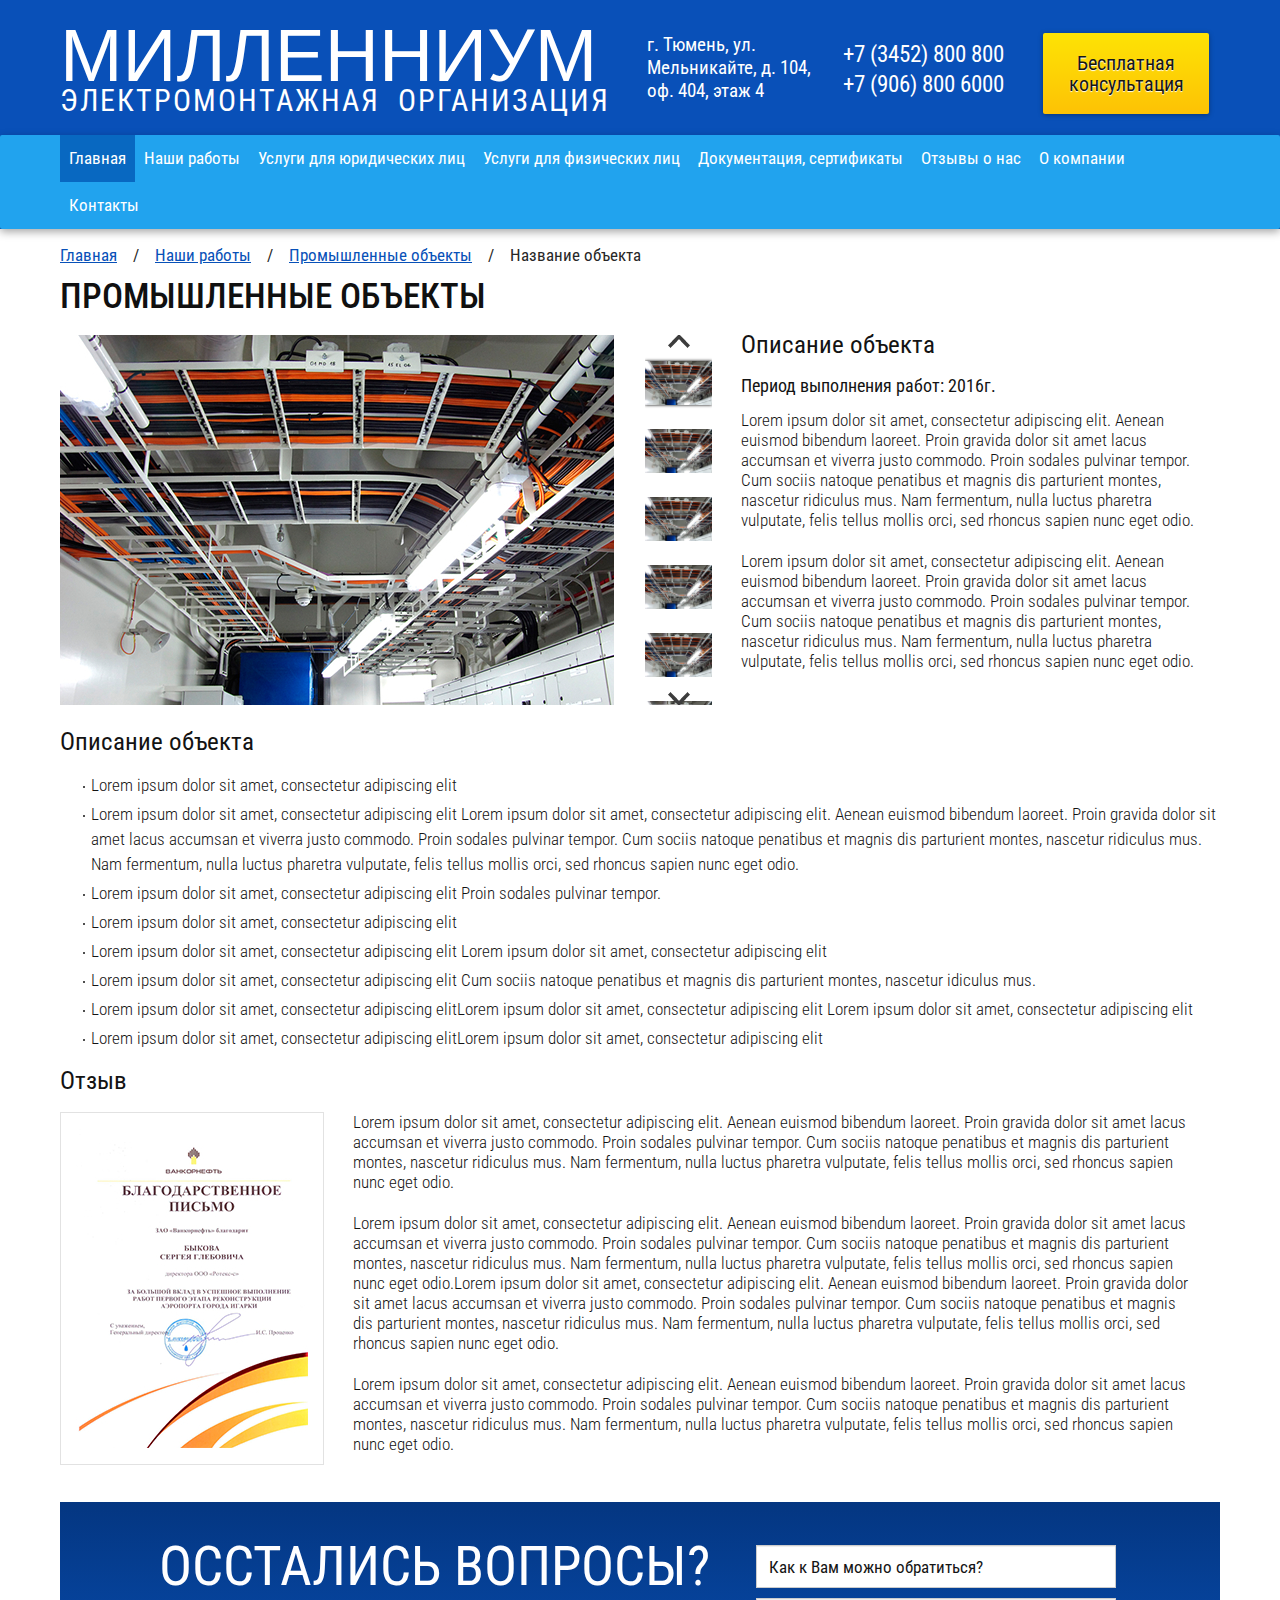
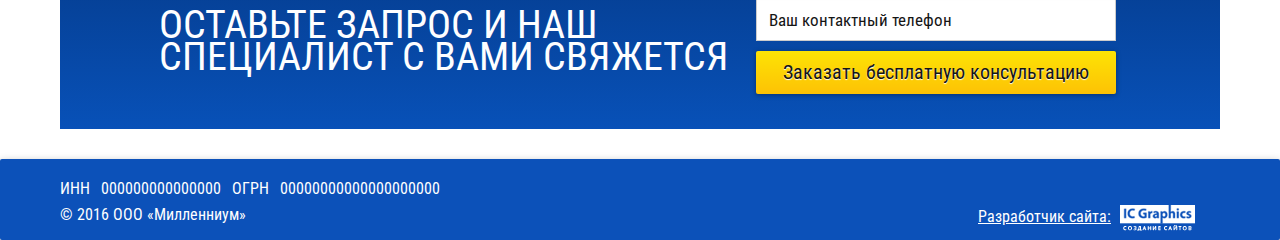
==== commit bba4d086: "do gradienta" ====
--- a/app/index.html
+++ b/app/index.html
@@ -102,6 +102,9 @@
             <div class="object">
                 <div class="object_slider">
                     <ul class="vertical-slider">
+                        <li data-thumb="img/slide.jpg" data-src="img/slide.jpg">
+                            <img src="img/slide.jpg"/>
+                        </li>
                         <li data-thumb="img/slide.jpg" data-src="img/slide.jpg">
                             <img src="img/slide.jpg"/>
                         </li>
@@ -253,8 +256,8 @@
 <footer class="main-footer">
     <div class="container">
         <div class="main-footer_copyright">
-            ИНН 000000000000000 ОГРН 00000000000000000000<br>
-            &copy 2016 ООО «Милленниум»
+            <span> ИНН 000000000000000 ОГРН 00000000000000000000</span><br>
+           &copy 2016 ООО «Милленниум»
         </div>
         <div class="main-footer_creators">
             <a href="http://ic-graphics.ru/">Разработчик сайта:</a>
--- a/app/css/main.css
+++ b/app/css/main.css
@@ -227,9 +227,14 @@
   width: 550px;
   text-transform: uppercase;
   line-height: 45px;
-  font-size: 30px; }
+  font-size: 30px;
+  text-align: justify;
+  -moz-text-align-last: justify;
+  text-align-last: justify;
+  letter-spacing: 2px; }
 
 .logo_text:first-line {
+  letter-spacing: normal;
   font-size: 75px;
   font-family: 'AvantGardeCTT Bold', arial, sans-serif; }
 
@@ -523,9 +528,17 @@
 
 .main-footer_copyright {
   float: left;
+  width: 380px;
   margin-top: 17px;
   vertical-align: middle;
   line-height: 26px; }
+
+.main-footer_copyright span {
+  min-width: 380px;
+  display: inline-block;
+  text-align: justify;
+  -moz-text-align-last: justify;
+  text-align-last: justify; }
 
 .main-footer_creators {
   float: right;
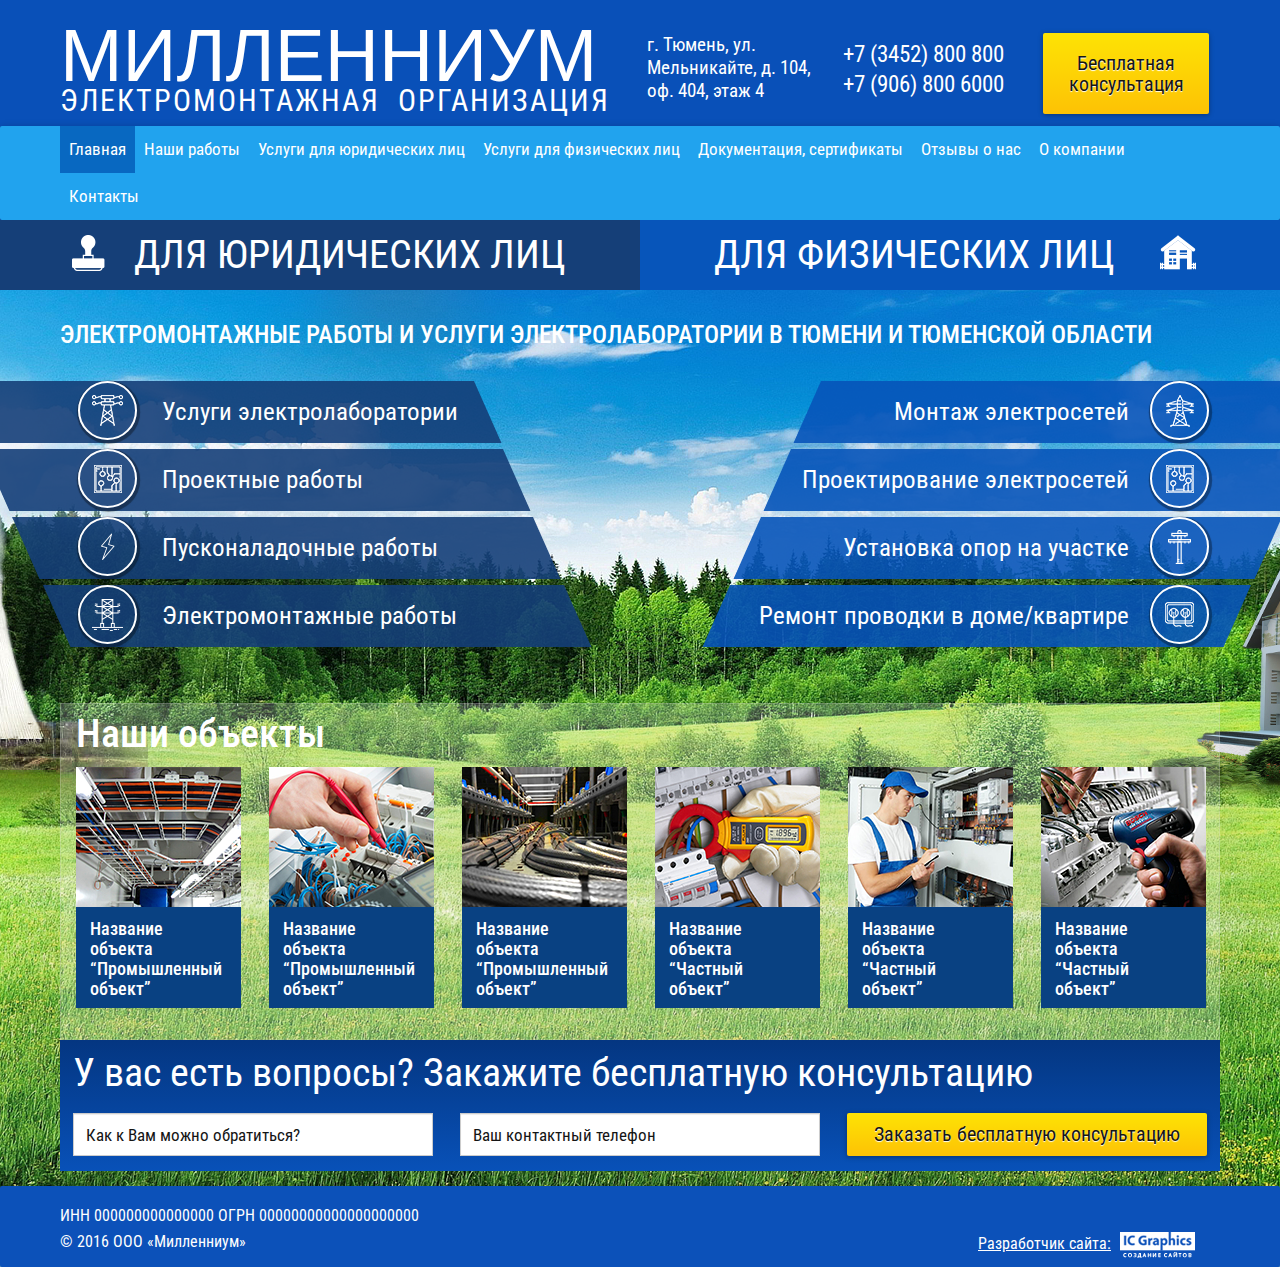
==== commit bbce6a90: "proverka1-2" ====
--- a/app/index.html
+++ b/app/index.html
@@ -4,20 +4,21 @@
 <head>
     <meta charset="utf-8">
     <meta http-equiv="X-UA-Compatible" content="IE=edge">
-    <title>Миллениум</title>
+    <title>Милленниум</title>
     <link rel="stylesheet" href="css/bootstrap.css">
     <!--[if lt IE 9]>
     <script src="https://oss.maxcdn.com/html5shiv/3.7.2/html5shiv.min.js"></script>
     <script src="https://oss.maxcdn.com/respond/1.4.2/respond.min.js"></script>
+
     <![endif]-->
-    <link rel="stylesheet" type="text/css" href="libs/lightslider/css/lightslider.css">
+    <link rel="stylesheet" type="text/css" href="lib/lightslider/css/lightslider.css">
     <link rel="stylesheet" type="text/css" href="css/main.css">
 </head>
 <body>
-<div class="wrapper">
+<div class="wrapper main-page">
     <div class="main-header">
         <div class="container">
-            <div class="main-header_top clearfix">
+            <div class="main-header_top">
                 <div class="logo">
                     <a href="/">
                         <div class="logo_text">
@@ -84,163 +85,134 @@
                 </ul>
             </div>
         </nav>
+        <div class="main-header_bottom clearfix">
+            <div class="container">
+                <div class="main-header_box">
+                    Для юридических лиц
+                </div>
+                <div class="main-header_box">
+                    Для физических лиц
+                </div>
+            </div>
+        </div>
     </div>
     <section class="content">
         <div class="container">
-            <div class="bread">
-                <a href="#">Главная</a>
-                <span class="bread-separator">/</span>
-                <a href="#">Наши работы</a>
-                <span class="bread-separator">/</span>
-                <a href="#">Промышленные объекты</a>
-                <span class="bread-separator">/</span>
-                <span>Название объекта</span>
-            </div>
             <h1>
-                Промышленные объекты
+                Электромонтажные работы и услуги электролаборатории в Тюмени и Тюменской области
             </h1>
-            <div class="object">
-                <div class="object_slider">
-                    <ul class="vertical-slider">
-                        <li data-thumb="img/slide.jpg" data-src="img/slide.jpg">
-                            <img src="img/slide.jpg"/>
-                        </li>
-                        <li data-thumb="img/slide.jpg" data-src="img/slide.jpg">
-                            <img src="img/slide.jpg"/>
-                        </li>
-                        <li data-thumb="img/slide.jpg" data-src="img/slide.jpg">
-                            <img src="img/slide.jpg"/>
-                        </li>
-                        <li data-thumb="img/slide.jpg" data-src="img/slide.jpg">
-                            <img src="img/slide.jpg"/>
-                        </li>
-                        <li data-thumb="img/slide.jpg" data-src="img/slide.jpg">
-                            <img src="img/slide.jpg"/>
-                        </li>
-                        <li data-thumb="img/slide.jpg" data-src="img/slide.jpg">
-                            <img src="img/slide.jpg"/>
+            <div class="main-services clearfix">
+                <a class="main-services_link" href="">
+                    <ul class="main-services_list main-services_left">
+                        <li>
+                            <span>Услуги электролаборатории</span>
+
+                        </li>
+                        <li>
+                            Проектные работы
+                        </li>
+                        <li>
+                            Пусконаладочные работы
+                        </li>
+                        <li>
+                            Электромонтажные работы
                         </li>
                     </ul>
-                </div>
-                <div class="object_text">
-                    <div class="object_title">
-                        Описание объекта 
-                    </div>
-                    <div class="object_subtitle">
-                        Период выполнения работ: 2016г.
-                    </div>
-                    <p>
-                        Lorem ipsum dolor sit amet, consectetur adipiscing elit. Aenean euismod bibendum laoreet. Proin
-                        gravida dolor sit amet lacus accumsan et viverra justo commodo. Proin sodales pulvinar tempor.
-                        Cum
-                        sociis natoque penatibus et magnis dis parturient montes, nascetur ridiculus mus. Nam fermentum,
-                        nulla luctus pharetra vulputate, felis tellus mollis orci, sed rhoncus sapien nunc eget odio.
-                    </p>
-                    <p>
-                        Lorem ipsum dolor sit amet, consectetur adipiscing elit. Aenean euismod bibendum laoreet. Proin
-                        gravida dolor sit amet lacus accumsan et viverra justo commodo. Proin sodales pulvinar tempor.
-                        Cum
-                        sociis natoque penatibus et magnis dis parturient montes, nascetur ridiculus mus. Nam fermentum,
-                        nulla luctus pharetra vulputate, felis tellus mollis orci, sed rhoncus sapien nunc eget odio.
-                    </p>
-                </div>
-                <div class="object_title">
-                    Описание объекта 
-                </div>
-                <div class="object_list">
-                    <ul>
-                        <li>
-                            Lorem ipsum dolor sit amet, consectetur adipiscing elit
-                        </li>
-                        <li>
-                            Lorem ipsum dolor sit amet, consectetur adipiscing elit Lorem ipsum dolor sit amet,
-                            consectetur
-                            adipiscing elit. Aenean euismod bibendum laoreet. Proin gravida
-                            dolor sit amet lacus accumsan et viverra justo commodo. Proin sodales pulvinar tempor. Cum
-                            sociis natoque penatibus et magnis dis parturient montes, nascetur
-                            ridiculus mus. Nam fermentum, nulla luctus pharetra vulputate, felis tellus mollis orci, sed
-                            rhoncus sapien nunc eget odio.
-                        </li>
-                        <li>
-                            Lorem ipsum dolor sit amet, consectetur adipiscing elit Proin sodales pulvinar tempor.
-                        </li>
-                        <li>
-                            Lorem ipsum dolor sit amet, consectetur adipiscing elit
-                        </li>
-                        <li>
-                            Lorem ipsum dolor sit amet, consectetur adipiscing elit Lorem ipsum dolor sit amet,
-                            consectetur
-                            adipiscing elit
-                        </li>
-                        <li>
-                            Lorem ipsum dolor sit amet, consectetur adipiscing elit Cum sociis natoque penatibus et
-                            magnis
-                            dis parturient montes, nascetur idiculus mus.
-                        </li>
-                        <li>
-                            Lorem ipsum dolor sit amet, consectetur adipiscing elitLorem ipsum dolor sit amet,
-                            consectetur
-                            adipiscing elit Lorem ipsum dolor sit amet, consectetur adipiscing elit
-                        </li>
-                        <li>
-                            Lorem ipsum dolor sit amet, consectetur adipiscing elitLorem ipsum dolor sit amet,
-                            consectetur
-                            adipiscing elit
+                </a>
+                <a class="main-services_link" href="">
+                    <ul class="main-services_list main-services_right">
+                        <li>
+                            Монтаж электросетей
+                        </li>
+                        <li>
+                            Проектирование электросетей
+                        </li>
+                        <li>
+                            Установка опор на участке
+                        </li>
+                        <li>
+                            Ремонт проводки в доме/квартире
                         </li>
                     </ul>
-                </div>
-                <div class="reviews clearfix">
-                    <div class="object_title">
-                        Отзыв
-                    </div>
-                    <div class="reviews_wrap">
-                        <div class="reviews_img">
-                            <img src="img/reviews1.jpg" alt="">
-                        </div>
-                        <div class="reviews_text">
-                            <p>
-                                Lorem ipsum dolor sit amet, consectetur adipiscing elit. Aenean euismod bibendum
-                                laoreet. Proin gravida dolor sit amet lacus accumsan et viverra justo commodo. Proin
-                                sodales pulvinar tempor. Cum sociis natoque penatibus et magnis dis parturient montes,
-                                nascetur ridiculus mus. Nam fermentum, nulla luctus pharetra vulputate, felis tellus
-                                mollis orci, sed rhoncus sapien nunc eget odio.
-                            </p>
-                            <p>
-                                Lorem ipsum dolor sit amet, consectetur adipiscing elit. Aenean euismod bibendum
-                                laoreet. Proin gravida dolor sit amet lacus accumsan et viverra justo commodo. Proin
-                                sodales pulvinar tempor. Cum sociis natoque penatibus et magnis dis parturient montes,
-                                nascetur ridiculus mus. Nam fermentum, nulla luctus pharetra vulputate, felis tellus
-                                mollis orci, sed rhoncus sapien nunc eget odio.Lorem ipsum dolor sit amet, consectetur
-                                adipiscing elit. Aenean euismod bibendum laoreet. Proin gravida dolor sit amet lacus
-                                accumsan et viverra justo commodo. Proin sodales pulvinar tempor. Cum sociis natoque
-                                penatibus et magnis dis parturient montes, nascetur ridiculus mus. Nam fermentum, nulla
-                                luctus pharetra vulputate, felis tellus mollis orci, sed rhoncus sapien nunc eget odio.
-                            </p>
-                            <p>
-                                Lorem ipsum dolor sit amet, consectetur adipiscing elit. Aenean euismod bibendum
-                                laoreet. Proin gravida dolor sit amet lacus accumsan et viverra justo commodo. Proin
-                                sodales pulvinar tempor. Cum sociis natoque penatibus et magnis dis parturient montes,
-                                nascetur ridiculus mus. Nam fermentum, nulla luctus pharetra vulputate, felis tellus
-                                mollis orci, sed rhoncus sapien nunc eget odio.
-                            </p>
-
-                        </div>
-                    </div>
-                </div>
-            </div>
-            <div class="main-callback main-callback--all clearfix">
+                </a>
+
+            </div>
+            <div class="objects clearfix">
+                <h2>
+                    Наши объекты
+                </h2>
+                <div class="objects_wrap">
+                    <a class="objects_item" href="#">
+                        <div class="objects_img">
+                            <img src="img/home1.jpg" alt="">
+                        </div>
+                            <div class="objects_title">
+                            <h4>
+                                Название объекта “Промышленный объект”
+                            </h4>
+                        </div>
+                    </a>
+                    <a class="objects_item" href="#">
+                        <div class="objects_img">
+                            <img src="img/home2.jpg" alt="">
+                        </div>
+                        <div class="objects_title">
+                            <h4>
+                                Название объекта “Промышленный объект”
+                            </h4>
+                        </div>
+                    </a>
+                    <a class="objects_item" href="#">
+                        <div class="objects_img">
+                            <img src="img/home3.jpg" alt="">
+                        </div>
+                        <div class="objects_title">
+                            <h4>
+                                Название объекта “Промышленный объект”
+                            </h4>
+                        </div>
+                    </a>
+                    <a class="objects_item" href="#">
+                        <img src="img/home4.jpg" alt="" class="objects_img">
+                        <div class="objects_title">
+                            <h4 class="main--title">
+                                Название объекта “Частный объект”
+                            </h4>
+                        </div>
+                    </a>
+                    <a class="objects_item" href="#">
+                        <div class="objects_img">
+                            <img src="img/home5.jpg" alt="">
+                        </div>
+                        <div class="objects_title">
+                            <h4>
+                                Название объекта “Частный объект”
+                            </h4>
+                        </div>
+                    </a>
+                    <a class="objects_item" href="#">
+                        <div class="objects_img">
+                            <img src="img/home6.jpg" alt="">
+                        </div>
+                        <div class="objects_title">
+                            <h4>
+                                Название объекта “Частный объект”
+                            </h4>
+                        </div>
+                    </a>
+                </div>
+            </div>
+            <div class="main-callback clearfix">
+
                 <div class="main-callback_title">
-                    <p>
-                        <span>Оcстались вопросы?</span>
-                    </p>
-                    ОСТАВЬТЕ ЗАПРОС И НАШ СПЕЦИАЛИСТ С ВАМИ СВЯЖЕТСЯ
+                    У вас есть вопросы? Закажите бесплатную  консультацию
                 </div>
                 <form class="callback_form form-ajax" action="#" method="POST" data-validate-fields="callback_fields">
                     <div class="form-group">
                         <input class="form-control" name="name" type="text" placeholder="Как к Вам можно обратиться?">
                     </div>
                     <div class="form-group">
-                        <input class="form-control" name="phone" type="tel" placeholder="Ваш контактный телефон">
+                        <input class="form-control" name="phone" type="number" placeholder="Ваш контактный телефон">
                     </div>
                     <div class="form-group">
                         <button class="btn btn-stretch btn-ajax" type="button">
@@ -249,15 +221,17 @@
                     </div>
                 </form>
             </div>
+
         </div>
     </section>
 </div>
 <!-- wrapper-end -->
+
 <footer class="main-footer">
     <div class="container">
         <div class="main-footer_copyright">
-            <span> ИНН 000000000000000 ОГРН 00000000000000000000</span><br>
-           &copy 2016 ООО «Милленниум»
+            ИНН    000000000000000    ОГРН   00000000000000000000<br>
+            &copy 2016 ООО «Милленниум»
         </div>
         <div class="main-footer_creators">
             <a href="http://ic-graphics.ru/">Разработчик сайта:</a>
@@ -269,8 +243,7 @@
     <div class="modal-dialog">
         <div class="modal-content">
             <div class="modal-header">
-                <button class="close" type="button" data-dismiss="modal" aria-label="Close"><span
-                        aria-hidden="true"> <img
+                <button class="close" type="button"  data-dismiss="modal" aria-label="Close"><span aria-hidden="true" > <img
                         src="img/modal_close.png" alt=""> </span>
                 </button>
                 <div class="modal-title">
@@ -284,10 +257,10 @@
                         <input class="form-control" name="name" type="text" placeholder="Как к Вам можно обратиться *">
                     </div>
                     <div class="form-group">
-                        <input class="form-control" name="phone" type="tel" placeholder="Ваш номер телефона *">
-                    </div>
-                    <div class="form-group">
-                        <input class="checkbox" name="checkbox" id="checkbox" type="checkbox">
+                        <input class="form-control" name="phone" type="number" placeholder="Ваш номер телефона *">
+                    </div>
+                    <div class="form-group">
+                        <input class="checkbox" name="checkbox" id="checkbox" type="checkbox" >
                         <label for="checkbox">Разрешить обработку персональных данных</label>
                     </div>
                     <div class="form-group">
@@ -295,14 +268,15 @@
                             Отправить запрос
                         </button>
                     </div>
+
                 </form>
             </div>
         </div><!-- /.modal-content -->
     </div><!-- /.modal-dialog -->
 </div><!-- /.modal -->
 <script src="https://ajax.googleapis.com/ajax/libs/jquery/1.11.3/jquery.min.js"></script>
+<script type="text/javascript" src="lib/lightslider/js/lightslider.js"></script>
 <script src="js/main.js"></script>
-<script type="text/javascript" src="libs/lightslider/js/lightslider.js"></script>
 <script src="js/bootstrap.js"></script>
 </body>
 </html>
--- a/app/css/main.css
+++ b/app/css/main.css
@@ -31,11 +31,14 @@
 /******************* Base-style ************************/
 /******************* Кнопки ************************/
 .btn {
+  position: relative;
+  z-index: 100;
   line-height: 21px;
   text-decoration: none;
   font-size: 20px;
   text-shadow: 0 1px 1px white;
   color: #151515;
+  white-space: normal;
   background-color: #fdc205;
   background-image: -webkit-gradient(linear, left bottom, left top, from(#fdc205), to(#fde305));
   background-image: -webkit-linear-gradient(bottom, #fdc205 0%, #fde305 100%);
@@ -45,29 +48,47 @@
   -webkit-box-shadow: 0 1px 5px rgba(0, 0, 0, 0.35);
           box-shadow: 0 1px 5px rgba(0, 0, 0, 0.35);
   border: none;
-  outline: none !important;
-  -webkit-transition: all 0.9s;
-  transition: all 0.9s;
-  white-space: normal; }
-
-.btn:hover {
-  color: #151515;
+  outline: none !important; }
+
+.btn:before {
+  content: "";
+  position: absolute;
+  top: 0;
+  left: 0;
+  z-index: -100;
+  height: 100%;
+  width: 100%;
   background-image: -webkit-gradient(linear, left bottom, left top, from(#21a3ee), to(#7bdeff));
   background-image: -webkit-linear-gradient(bottom, #21a3ee 0%, #7bdeff 100%);
   background-image: linear-gradient(to top, #21a3ee 0%, #7bdeff 100%);
   -webkit-box-shadow: 0 1px 5px rgba(0, 0, 0, 0.35);
           box-shadow: 0 1px 5px rgba(0, 0, 0, 0.35);
-  -webkit-animation: background 2s infinite alternate;
-          animation: background 2s infinite alternate; }
-
-.btn:active {
-  color: #151515;
+  opacity: 0;
+  -webkit-transition: opacity 0.3s ease-in-out;
+  transition: opacity 0.3s ease-in-out; }
+
+.btn:after {
+  content: "";
+  position: absolute;
+  top: 0;
+  left: 0;
+  z-index: -100;
+  height: 100%;
+  width: 100%;
   background-image: -webkit-gradient(linear, left bottom, left top, from(#7bdeff), to(#21a3ee));
   background-image: -webkit-linear-gradient(bottom, #7bdeff 0%, #21a3ee 100%);
   background-image: linear-gradient(to top, #7bdeff 0%, #21a3ee 100%);
   -webkit-box-shadow: inset 0 0 10px rgba(1, 56, 85, 0.5);
           box-shadow: inset 0 0 10px rgba(1, 56, 85, 0.5);
-  background-position: 0 -102%; }
+  opacity: 0;
+  -webkit-transition: opacity 0.3s ease-in-out;
+  transition: opacity 0.3s ease-in-out; }
+
+.btn:hover:before {
+  opacity: 1; }
+
+.btn:active:after {
+  opacity: 1; }
 
 .btn:focus, .btn:visited {
   color: #151515;
@@ -76,6 +97,53 @@
   background-image: -webkit-linear-gradient(bottom, #fdc205 0%, #fde305 100%);
   background-image: linear-gradient(to top, #fdc205 0%, #fde305 100%); }
 
+/*
+.btn {
+    background-size: 100%;
+    background-image: -webkit-linear-gradient(#fdc205, #fde305);
+    background-image: linear-gradient(#fdc205, #fde305);
+    position: relative;
+    z-index: 100;
+    -webkit-appearance: none;
+    -moz-appearance: none;
+    appearance: none;
+    border-radius: 0.45rem;
+    border: 1px solid #ddd;
+    cursor: pointer;
+    color: #333;
+    display: inline-block;
+    font-size: 1rem;
+    font-weight: 300;
+    padding: 0.725rem 0.975rem;
+    position: absolute;
+    top: 50%;
+    left: 50%;
+    -webkit-transform: translate(-50%, -50%);
+    transform: translate(-50%, -50%);
+    &:before {
+        border-radius: inherit;
+        background-image: -webkit-linear-gradient(#21a3ee, #7bdeff);
+        background-image: linear-gradient(#21a3ee, #7bdeff);
+        content: '';
+        display: block;
+        height: 100%;
+        width: 100%;
+        position: absolute;
+        top: 0;
+        left: 0;
+        opacity: 0;
+        z-index: -100;
+        -webkit-transition: opacity 0.45s ease-in-out;
+        transition: opacity 0.45s ease-in-out;
+    }
+    &:hover {
+        &:before {
+            opacity: 1;
+        }
+    }
+}
+
+*/
 .btn-size1 {
   width: 166px;
   padding: 19.5px 12px; }
